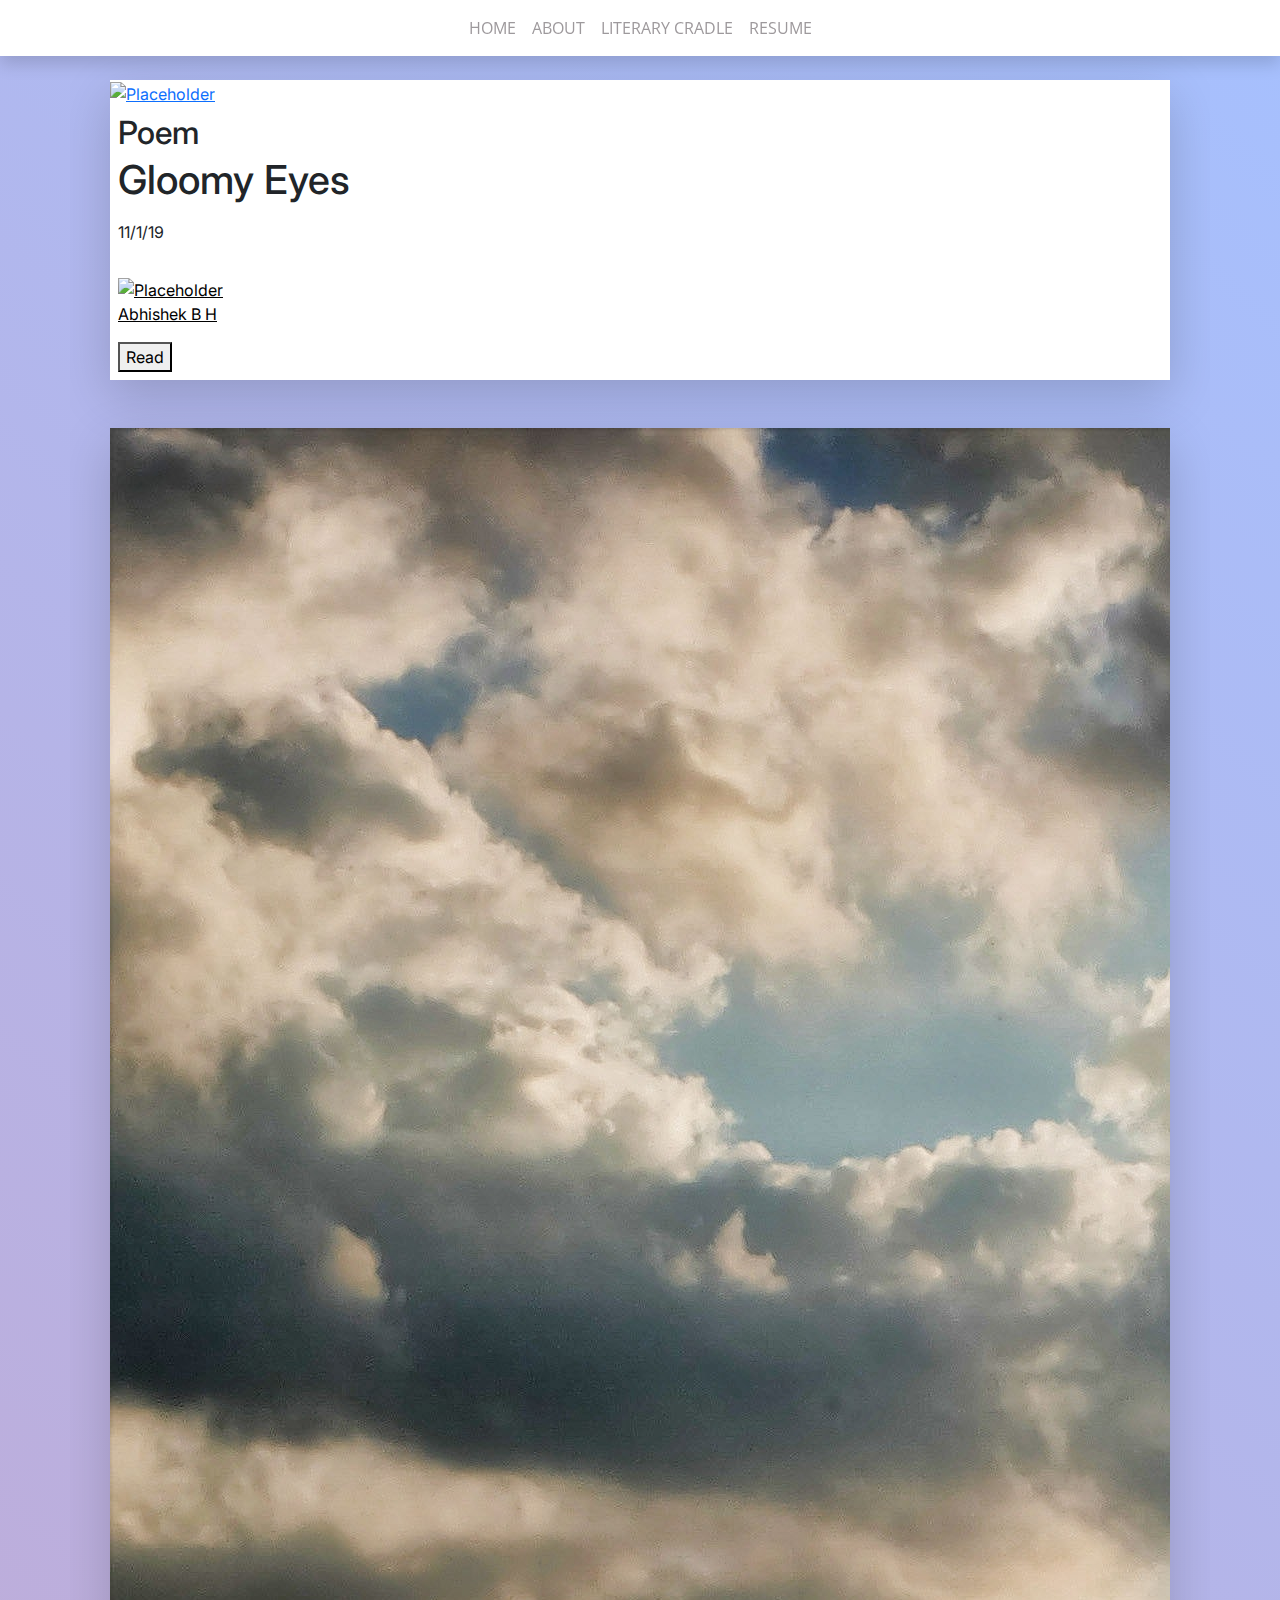
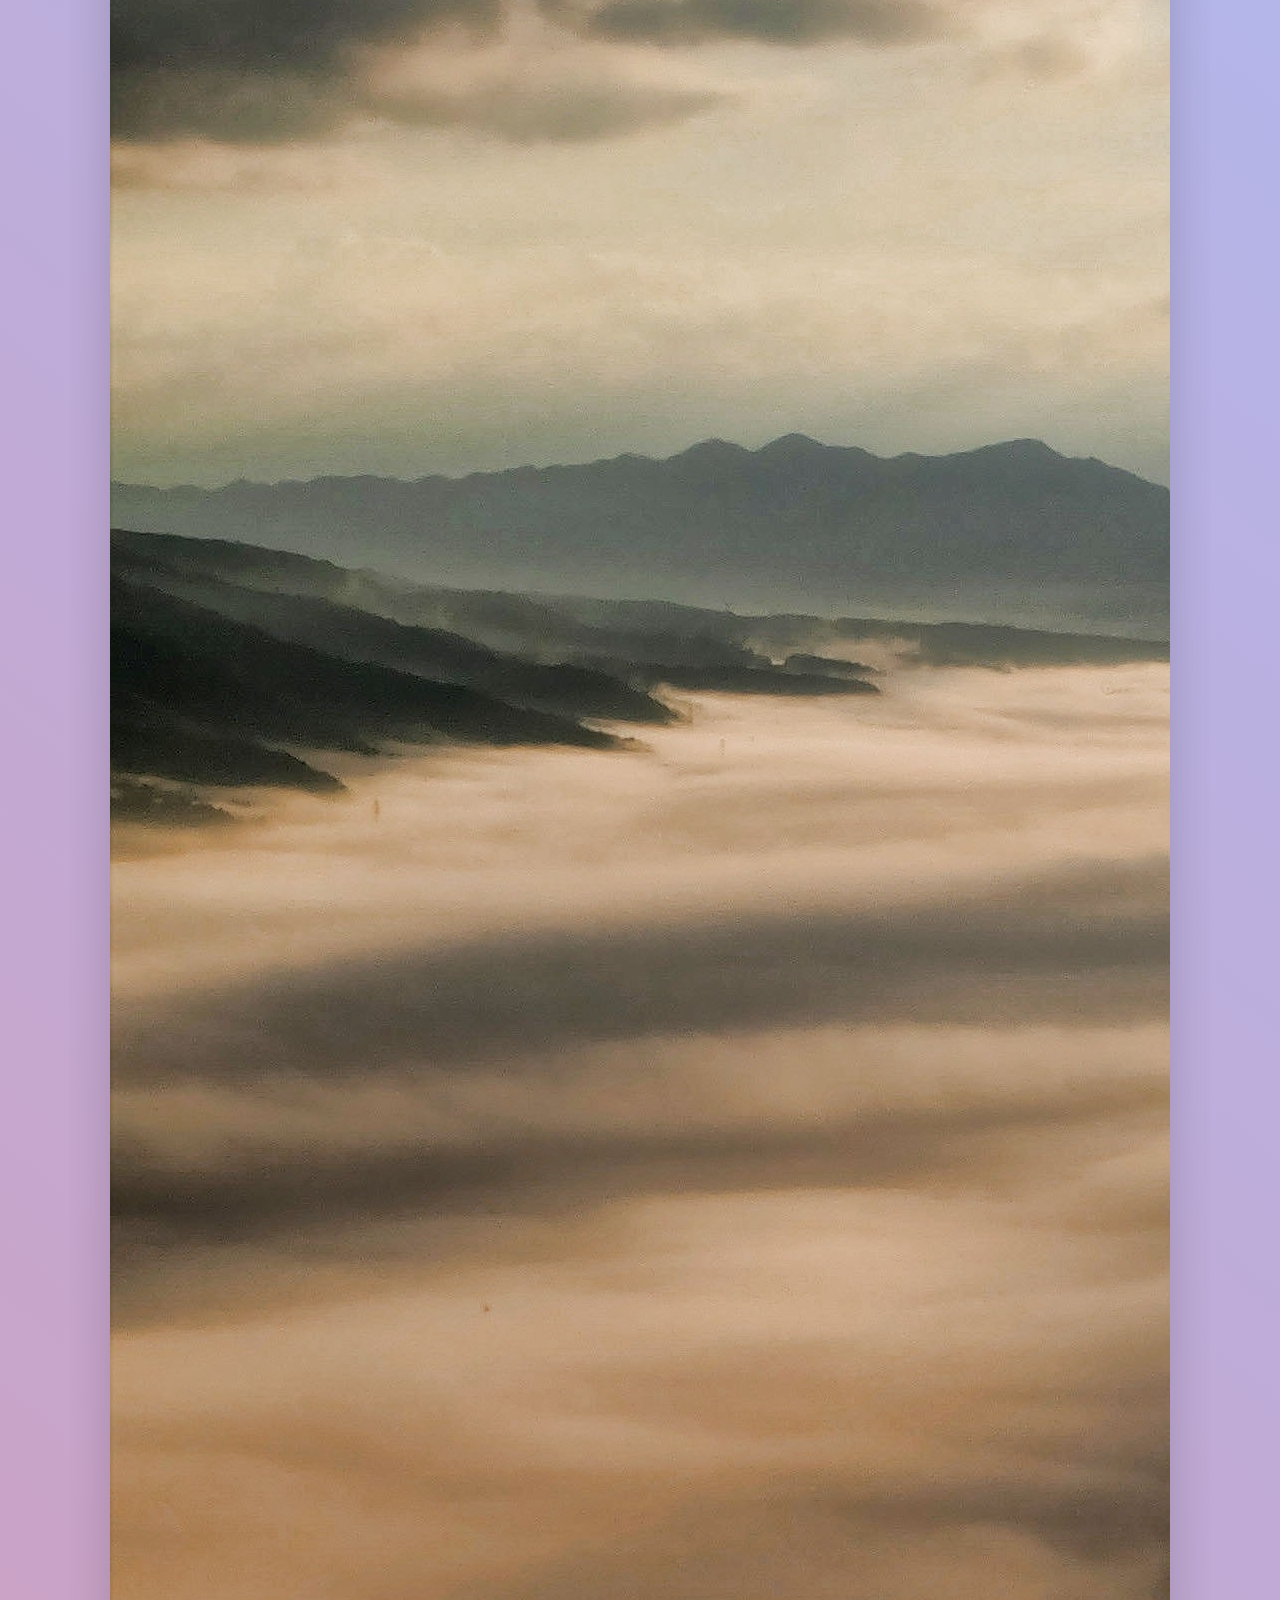
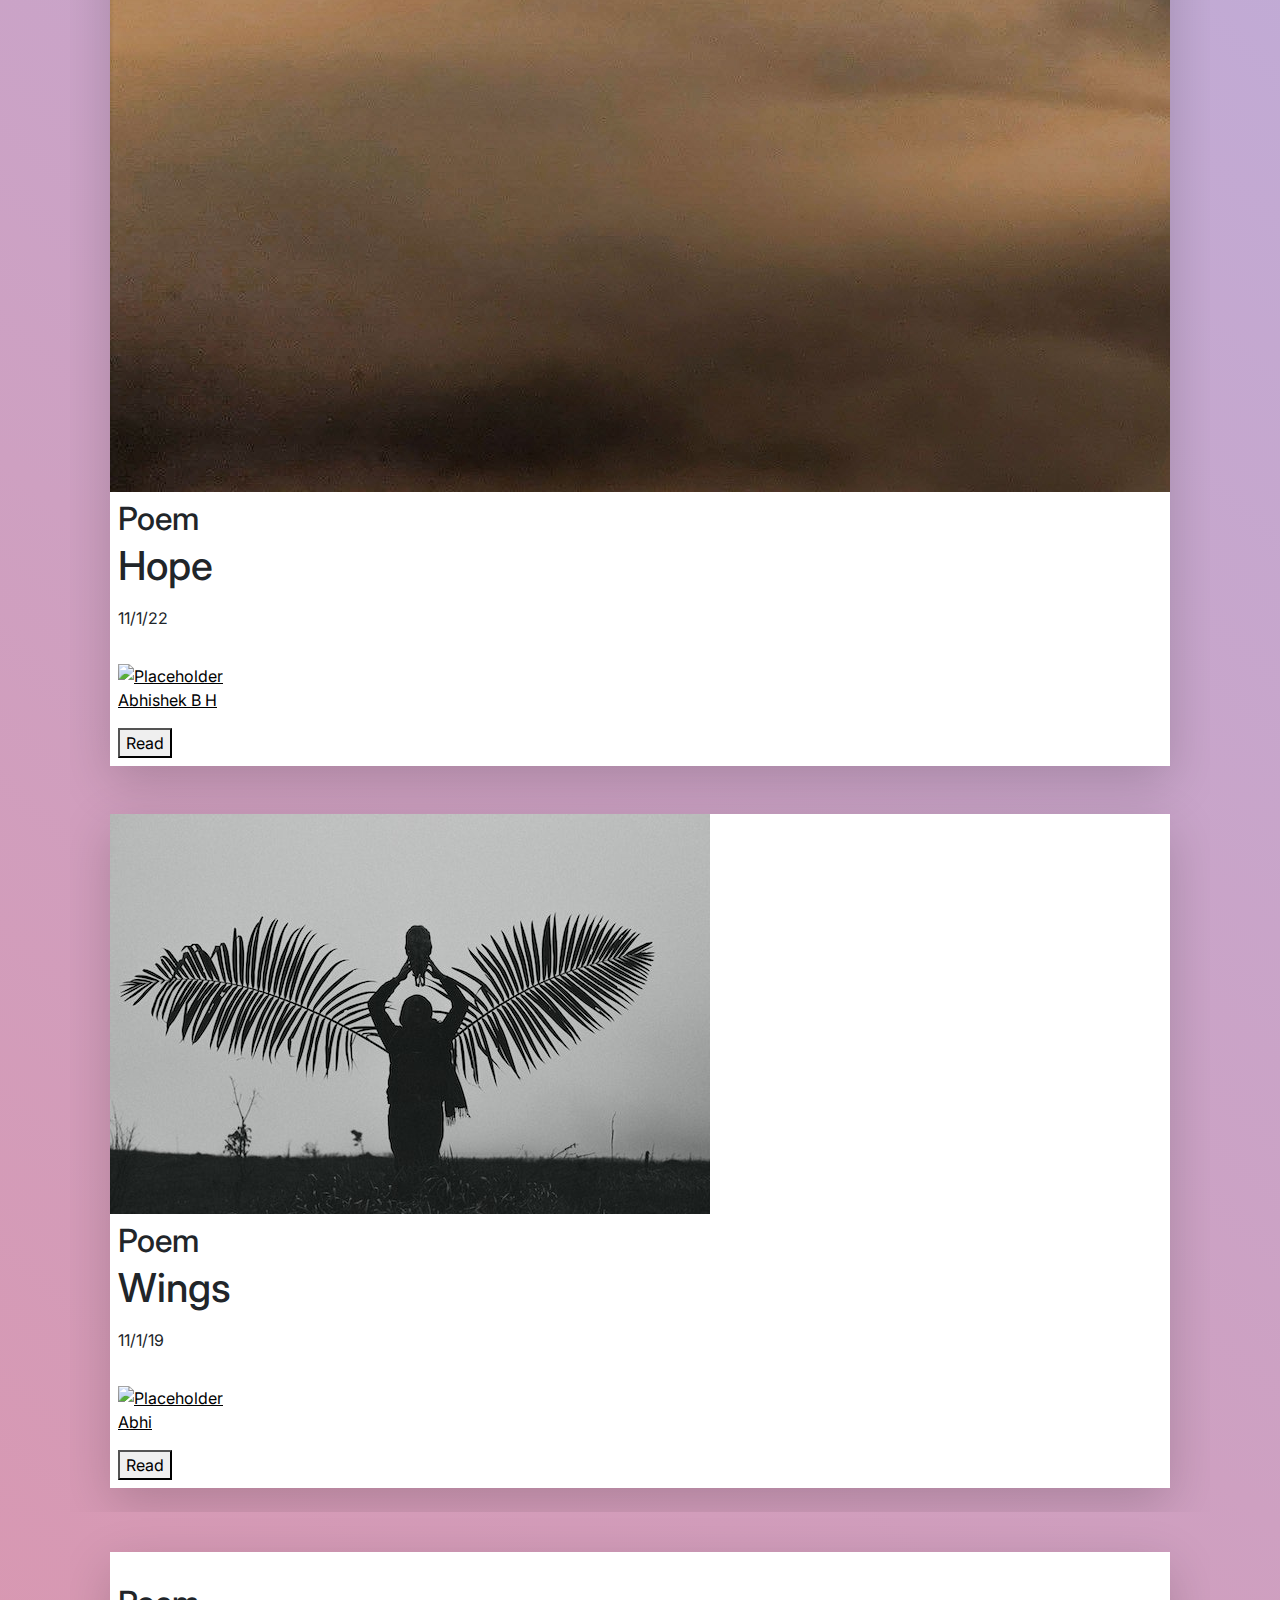
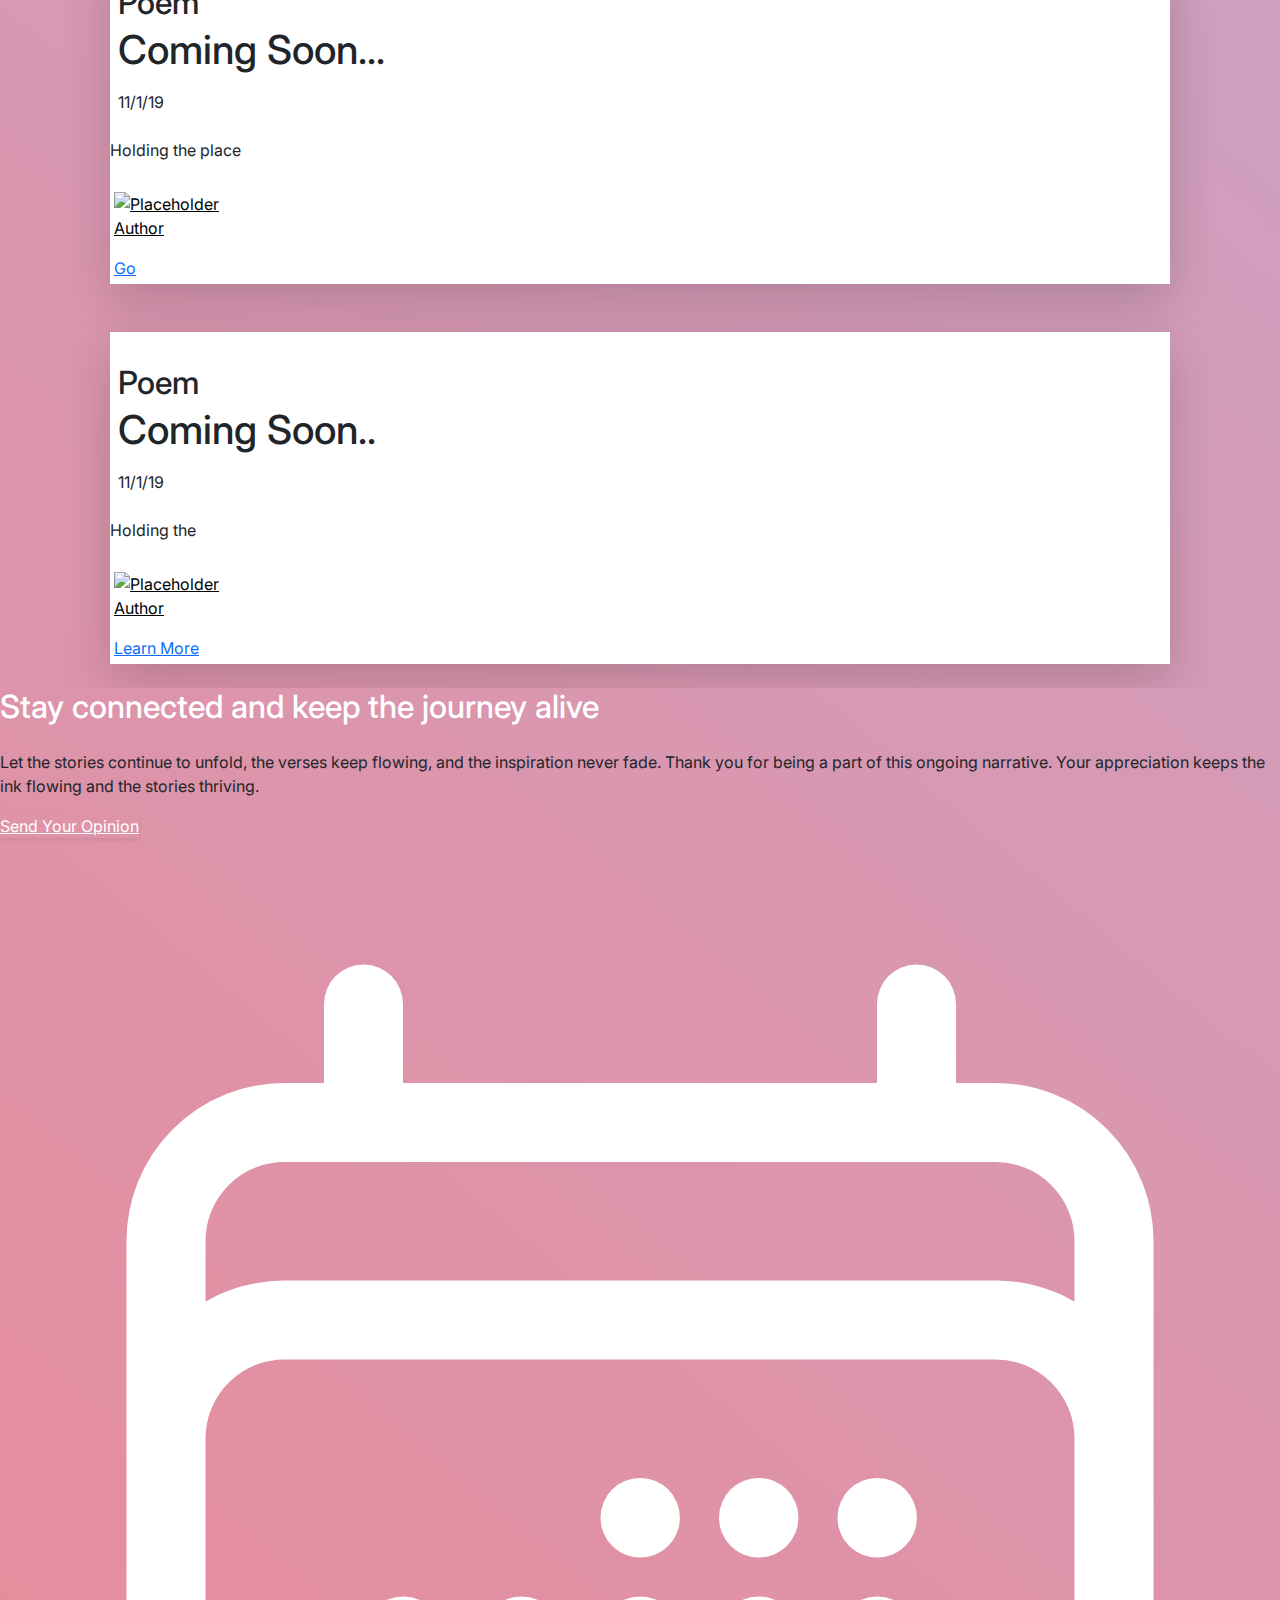
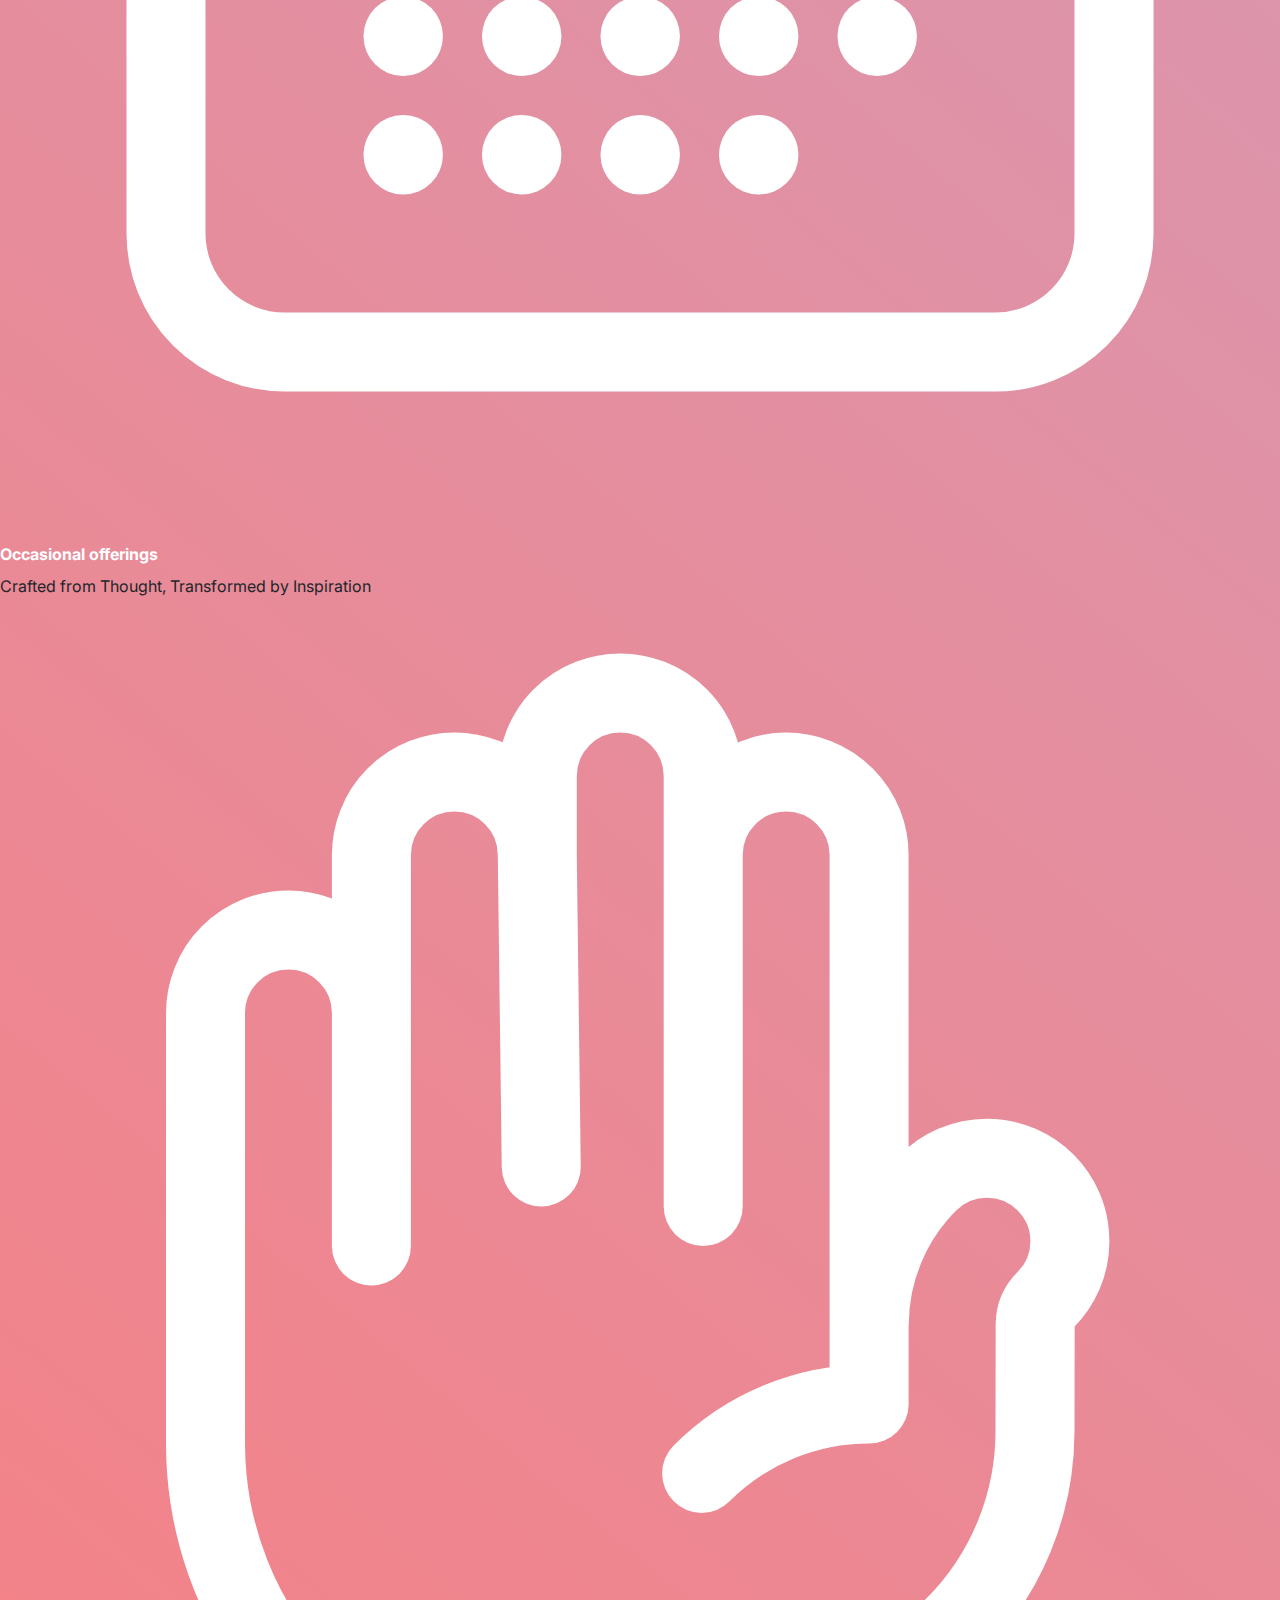
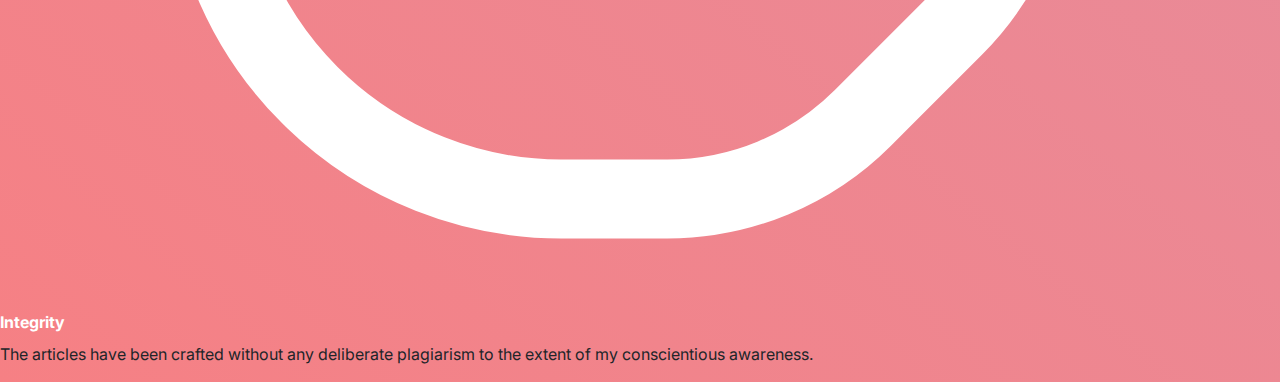
==== pg1.html @ 33639bfc "Update pg1.html" ====
<!DOCTYPE html>

<head>
    <meta name="viewport" content="width=device-width, initial-scale=1.0">
    <title>Literary Cradle</title>
    <link href="https://cdn.jsdelivr.net/npm/bootstrap@5.2.3/dist/css/bootstrap.min.css" rel="stylesheet">
    <link rel="stylesheet" href="https://cdn.jsdelivr.net/npm/bootstrap-icons@1.10.3/font/bootstrap-icons.css">
    <link rel="stylesheet" href="https://cdnjs.cloudflare.com/ajax/libs/font-awesome/4.7.0/css/font-awesome.min.css">
    <link rel="stylesheet" href="https://cdnjs.cloudflare.com/ajax/libs/font-awesome/4.7.0/css/font-awesome.min.css">
    <link href='https://fonts.googleapis.com/css?family=Herr Von Muellerhoff' rel='stylesheet'>
    <script src="https://cdn.jsdelivr.net/npm/bootstrap@5.2.3/dist/js/bootstrap.bundle.min.js"></script>
    <link href="https://fonts.googleapis.com/css?family=Open Sans" rel='stylesheet'>
    <link href="https://fonts.googleapis.com/css?family=Inter" rel='stylesheet'>
    <link href="https://fonts.googleapis.com/css?family=Montez" rel='stylesheet'>
    <link href='https://fonts.googleapis.com/css?family=Qwigley' rel='stylesheet'>
    <link href="https://fonts.googleapis.com/css?family=Cedarville Cursive" rel='stylesheet'>
    <link href='https://fonts.googleapis.com/css?family=Merriweather' rel='stylesheet'>
    <link href='https://fonts.googleapis.com/css?family=Indie Flower' rel='stylesheet'>
    <link rel="stylesheet" href="https://fonts.googleapis.com/css?family=Tangerine">
    <script src="https://cdn.tailwindcss.com"></script>
    <link rel="stylesheet" href="stylesheet.css">

    <style>


    </style>
</head>

<body data-bs-spy="scroll" data-bs-target=".navbar" data-bs-offset="50" class="my-gradient2">
    <!--div class="container-fluid  px-5 pt-3 pb-3  d-inline-block hdr" style="background-color:#ffffff;"> 
      <p class="h1 text-center" style="font-weight: bolder ;  font-family: 'Open Sans', serif; color: #aa8080;">MY WEBPAGE</p>
    </div-->




    <nav class="navbar navbar-nav-scroll  navbar-expand-lg navbar-text shadow navbar-light  top-0 position-sticky  "
        style=" background-color:#ffffff; font-family: 'Open Sans', serif; z-index: 2;">

        <div>
            <button class="relative group  d-lg-none" data-bs-toggle="offcanvas" data-bs-target="#navbarSupportedContent"
              aria-controls="navbarSupportedContent" aria-expanded="false" aria-label="Toggle navigation">
              <div
                class="relative flex overflow-hidden items-center justify-center rounded-full w-[50px] h-[50px] transform transition-all bg-white ring-0 ring-gray-300 hover:ring-8 group-focus:ring-4 ring-opacity-30 duration-200 shadow-md">
                <div
                  class="flex flex-col justify-between w-[20px] h-[20px] transform transition-all duration-300 origin-center overflow-hidden">
                  <div
                    class="bg-dark h-[2px] w-7 transform transition-all duration-300 origin-left group-focus:rotate-[42deg]">
                  </div>
                  <div
                    class="bg-dark h-[2px] w-1/2 rounded transform transition-all duration-300 group-focus:-translate-x-10">
                  </div>
                  <div
                    class="bg-dark h-[2px] w-7 transform transition-all duration-300 origin-left group-focus:-rotate-[42deg]">
                  </div>
                </div>
              </div>
            </button>
          </div>

        <p class="h2 text-center navbar-brand d-none  position-relative"><img src="AbhiLOGO.png" class="object-fit"
                alt="..." /></p>



        <div class="offcanvas offcanvas-end opacity-75" data-bs-scroll="true" tabindex="-1" id="navbarSupportedContent">
            <div class="offcanvas-header">
                <span class="offcanvas-title" id="offcanvasNavbarLabel">
                    <img src="AbhiLOGO.png" class="h-auto max-w-full" alt="..." /></span>
                </span>
                <button type="button" class="btn-close btn-close" data-bs-dismiss="offcanvas"
                    aria-label="Close"></button>
            </div>

            <ul class="navbar-nav  mx-auto  menu-sidebar ">
                <li class="navbar-brand navbar-brand-centered d-lg-none" style="font-family: 'avgafregular';"><a
                        href="#" class="flex items-center">


                    </a></li>
                <li class="nav-item "><a class="nav-link d-lg-inline-block" href="index.html">HOME </a>
                </li>
                <li class="nav-item "> <a class="nav-link d-lg-inline-block" href="#ABTme">ABOUT</a></li>
                <li class="nav-item "><a class="nav-link d-lg-inline-block" href="#">LITERARY CRADLE</a></li>
                <li class="nav-item "><a class="nav-link d-lg-inline-block" href="./assets/Resume.pdf">RESUME</a></li>
                <li> <a type="button" class="btn-close text-black d-lg-none nav-link" data-bs-dismiss="offcanvas"
                        aria-label="Close">Close</a></li>
            </ul>
        </div>
    </nav>



    <!-- The Modal -->
    <div id="pdfModal" class="modal p-4 align-items-center mx-auto" style="background-color: rgba(0, 0, 0, 0.8);">
        <div class="modal-content" style="height: 100vh; width:80vw">
            <span class="close">&times;</span>
            <object id="pdfObject" data="" type="application/pdf" width="100%" height="100%">

            </object>
        </div>
    </div>


    <div class="container px-3 pt-12 mx-auto flex flex-wrap my-auto  overflow-auto">

        <div class="h-full p-4 hover:shadow-lg lg:w-1/3">

            <article class="overflow-hidden rounded-sm shadow-lg bg-white">

                <a href="#">
                    <img alt="Placeholder" class="block h-auto w-full"
                        src="https://raw.githubusercontent.com/Abhi010bh/Filehost/master/I2.jpg?raw=true">
                </a>

                <header class="flex items-center justify-between leading-tight p-2 md:p-4">
                    <h2 class="text-xs mb-1">Poem</h2>
                    <h1 class="title-font sm:text-2xl text-xl  mb-3">Gloomy Eyes</h1>

                    <p class="text-grey-darker text-sm">
                        11/1/19
                    </p>
                </header>

                <footer class="flex items-center justify-between leading-none p-2 md:p-4">
                    <a class="flex items-center no-underline hover:underline text-black" href="#">
                        <img alt="Placeholder" class="block rounded-full" src="https://picsum.photos/32/32/?random">
                        <p class="ml-2 text-sm">
                            Abhishek B H
                        </p>
                    </a>
                   

                    <button class="text-indigo-500 inline-flex items-center pdfButton"
                        data-pdf="GloomyEyes.pdf">Read</button>
                </footer>

            </article>
            <!-- END Article -->

        </div>

        <div class="h-full p-4 hover:shadow-lg lg:w-1/3">

            <article class="overflow-hidden rounded-sm shadow-lg bg-white">

                <a href="#">
                    <img alt="Placeholder" class="block h-auto w-full" src="Hope_img.jpg">
                </a>

                <header class="flex items-center justify-between leading-tight p-2 md:p-4">
                    <h2 class="text-xs mb-1">Poem</h2>
                    <h1 class="title-font sm:text-2xl text-xl  mb-3">Hope</h1>

                    <p class="text-grey-darker text-sm">
                        11/1/22
                    </p>
                </header>

                <footer class="flex items-center justify-between leading-none p-2 md:p-4">
                    <a class="flex items-center no-underline hover:underline text-black" href="#">
                        <img alt="Placeholder" class="block rounded-full" src="https://picsum.photos/32/32/?random">
                        <p class="ml-2 text-sm">
                            Abhishek B H
                        </p>
                    </a>
                    

                    <button class="text-indigo-500 inline-flex items-center pdfButton" data-pdf="Hope.pdf">Read</button>
                </footer>

            </article>
            <!-- END Article -->

        </div>
        <div class="h-full p-4 hover:shadow-lg lg:w-1/3">

            <article class="overflow-hidden rounded-sm shadow-lg bg-white">

                <a href="#">
                    <img alt="Placeholder" class="block h-auto w-full" src="Wings.jpg">
                </a>

                <header class="flex items-center justify-between leading-tight p-2 md:p-4">
                    <h2 class="text-xs mb-1">Poem</h2>
                    <h1 class="title-font sm:text-2xl text-xl  mb-3">Wings</h1>

                    <p class="text-grey-darker text-sm">
                        11/1/19
                    </p>
                </header>

                <footer class="flex items-center justify-between leading-none p-2 md:p-4">
                    <a class="flex items-center no-underline hover:underline text-black" href="#">
                        <img alt="Placeholder" class="block rounded-full" src="https://picsum.photos/32/32/?random">
                        <p class="ml-2 text-sm">
                            Abhi
                        </p>
                    </a>
                   

                    <button class="text-indigo-500 inline-flex items-center pdfButton"
                        data-pdf="Wings.pdf">Read</button>

                </footer>

            </article>
            <!-- END Article -->

        </div>
    </div>
    <!--div class="container px-5   flex flex-wrap overflow-auto">
            <div class="h-full flex-grow-1  hover:shadow-lg  p-4 lg:w-1/3">
              <div class=" bg-gray-100 px-8 pt-16 pb-16 relative">
                <h2 class="text-xs mb-1">Poem</h2>
                <h1 class="title-font sm:text-2xl text-xl  mb-3">Gloomy Eyes</h1>
                
                  
                <a class="text-indigo-500 inline-flex items-center">Learn More</a>
              </div>
            </div-->
    <div class="container px-3 pt-3 mx-auto flex flex-wrap overflow-auto">
        <div class="h-full flex-grow-1  hover:shadow-lg  p-4 pr-0 lg:w-1/3 mx-auto">
            <article class="overflow-hidden rounded-sm shadow-lg bg-white">
                <div class="flex flex-col rounded-sm md:max-w-xl md:flex-row">
                    <img class="h-96 w-full rounded-t-lg object-cover md:h-auto md:w-48 md:rounded-none md:rounded-l-lg"
                        src="https://images.unsplash.com/photo-1526512340740-9217d0159da9?ixlib=rb-4.0.3&ixid=MnwxMjA3fDB8MHxzZWFyY2h8Mnx8dmVydGljYWx8ZW58MHx8MHx8&w=1000&q=80"
                        alt="" />
                    <div class="flex flex-col justify-start p-6">
                        <header class="flex items-center justify-between leading-tight p-2 md:p-4">
                            <h2 class="text-xs mb-1">Poem</h2>
                            <h1 class="title-font sm:text-2xl text-xl  mb-3">Coming Soon...</h1>

                            <p class="text-grey-darker text-sm">
                                11/1/19
                            </p>
                        </header>
                        <p class="mb-4 text-base text-neutral-600 dark:text-neutral-200">
                            Holding the place
                        </p>
                        <footer class="flex items-center justify-between leading-none p-1 md:p-4">
                            <a class="flex items-center no-underline hover:underline text-black" href="#">
                                <img alt="Placeholder" class="block rounded-full"
                                    src="https://picsum.photos/32/32/?random">
                                <p class="ml-2 text-sm">
                                    Author
                                </p>
                            </a>
                          
                            <a class="text-indigo-500 inline-flex items-center">Go</a>
                        </footer>
                    </div>
                </div>
            </article>

        </div>

        <div class="h-full flex-grow-1  hover:shadow-lg  p-4 pr-0 lg:w-1/3 mx-auto">
            <article class="overflow-hidden rounded-sm shadow-lg bg-white">
                <div class="flex flex-col rounded-sm md:max-w-xl md:flex-row">
                    <img class="h-96 w-full rounded-t-lg object-cover md:h-auto md:w-48 md:rounded-none md:rounded-l-lg"
                        src="https://raw.githubusercontent.com/Abhi010bh/Filehost/master/I1.jpg?raw=true" alt="" />
                    <div class="flex flex-col justify-start p-6">
                        <header class="flex items-center justify-between leading-tight p-2 md:p-4">
                            <h2 class="text-xs mb-1">Poem</h2>
                            <h1 class="title-font sm:text-2xl text-xl  mb-3">Coming Soon..</h1>

                            <p class="text-grey-darker text-sm">
                                11/1/19
                            </p>
                        </header>
                        <p class="mb-4 text-base text-neutral-600 dark:text-neutral-200">
                            Holding the
                        </p>
                        <footer class="flex items-center justify-between leading-none p-1 md:p-4">
                            <a class="flex items-center no-underline hover:underline text-black" href="#">
                                <img alt="Placeholder" class="block rounded-full"
                                    src="https://picsum.photos/32/32/?random">
                                <p class="ml-2 text-sm">
                                    Author
                                </p>
                            </a>
                         
                            <a class="text-indigo-500 inline-flex items-center">Learn More</a>
                        </footer>
                    </div>
                </div>
            </article>


        </div>
    </div>






    <div class="relative isolate overflow-hidden bg-slate-900 py-16 sm:py-24 lg:py-32">
        <div class="mx-auto max-w-7xl px-6 lg:px-8">
            <div class="mx-auto grid max-w-2xl grid-cols-1 gap-x-8 gap-y-16 lg:max-w-none lg:grid-cols-2">
                <div class="max-w-xl lg:max-w-lg">
                    <h2 class="text-3xl font-bold tracking-tight text-white sm:text-4xl">Stay connected and keep the
                        journey alive</h2>
                    <p class="mt-4 text-lg leading-8 text-gray-300">Let the stories continue to unfold, the verses keep
                        flowing, and the inspiration never fade. Thank you for being a part of this ongoing narrative.
                        Your appreciation keeps the ink flowing and the stories thriving.</p>
                    <div class="mt-6 flex max-w-md gap-x-4">


                        <a type="submit" href="mailto:your@email.com?subject=Sharing%20My%20Opinion"
                            class="flex-none rounded-md bg-indigo-500 px-3.5 py-2.5 text-sm font-semibold text-white shadow-sm hover:bg-indigo-400 focus-visible:outline focus-visible:outline-2 focus-visible:outline-offset-2 focus-visible:outline-indigo-500">Send
                            Your Opinion</a>
                    </div>
                </div>
                <dl class="grid grid-cols-1 gap-x-8 gap-y-10 sm:grid-cols-2 lg:pt-2">
                    <div class="flex flex-col items-start">
                        <div class="rounded-md bg-white/5 p-2 ring-1 ring-white/10">
                            <svg class="h-6 w-6 text-white" fill="none" viewBox="0 0 24 24" stroke-width="1.5"
                                stroke="currentColor" aria-hidden="true">
                                <path stroke-linecap="round" stroke-linejoin="round"
                                    d="M6.75 3v2.25M17.25 3v2.25M3 18.75V7.5a2.25 2.25 0 012.25-2.25h13.5A2.25 2.25 0 0121 7.5v11.25m-18 0A2.25 2.25 0 005.25 21h13.5A2.25 2.25 0 0021 18.75m-18 0v-7.5A2.25 2.25 0 015.25 9h13.5A2.25 2.25 0 0121 11.25v7.5m-9-6h.008v.008H12v-.008zM12 15h.008v.008H12V15zm0 2.25h.008v.008H12v-.008zM9.75 15h.008v.008H9.75V15zm0 2.25h.008v.008H9.75v-.008zM7.5 15h.008v.008H7.5V15zm0 2.25h.008v.008H7.5v-.008zm6.75-4.5h.008v.008h-.008v-.008zm0 2.25h.008v.008h-.008V15zm0 2.25h.008v.008h-.008v-.008zm2.25-4.5h.008v.008H16.5v-.008zm0 2.25h.008v.008H16.5V15z" />
                            </svg>
                        </div>
                        <dt class="mt-4 font-semibold text-white">Occasional offerings</dt>
                        <dd class="mt-2 leading-7 text-gray-400">Crafted from Thought, Transformed by Inspiration</dd>
                    </div>
                    <div class="flex flex-col items-start">
                        <div class="rounded-md bg-white/5 p-2 ring-1 ring-white/10">
                            <svg class="h-6 w-6 text-white" fill="none" viewBox="0 0 24 24" stroke-width="1.5"
                                stroke="currentColor" aria-hidden="true">
                                <path stroke-linecap="round" stroke-linejoin="round"
                                    d="M10.05 4.575a1.575 1.575 0 10-3.15 0v3m3.15-3v-1.5a1.575 1.575 0 013.15 0v1.5m-3.15 0l.075 5.925m3.075.75V4.575m0 0a1.575 1.575 0 013.15 0V15M6.9 7.575a1.575 1.575 0 10-3.15 0v8.175a6.75 6.75 0 006.75 6.75h2.018a5.25 5.25 0 003.712-1.538l1.732-1.732a5.25 5.25 0 001.538-3.712l.003-2.024a.668.668 0 01.198-.471 1.575 1.575 0 10-2.228-2.228 3.818 3.818 0 00-1.12 2.687M6.9 7.575V12m6.27 4.318A4.49 4.49 0 0116.35 15m.002 0h-.002" />
                            </svg>
                        </div>
                        <dt class="mt-4 font-semibold text-white">Integrity</dt>
                        <dd class="mt-2 leading-7 text-gray-400">
                            The articles have been crafted without any deliberate plagiarism to the extent of my
                            conscientious awareness.</dd>
                    </div>
                </dl>
            </div>
        </div>
        <div class="absolute left-1/2 top-0 -z-10 -translate-x-1/2 blur-3xl xl:-top-6" aria-hidden="true">
            <div class="aspect-[1155/678] w-[72.1875rem] bg-gradient-to-tr from-[#ff80b5] to-[#9089fc] opacity-30"
                style="clip-path: polygon(74.1% 44.1%, 100% 61.6%, 97.5% 26.9%, 85.5% 0.1%, 80.7% 2%, 72.5% 32.5%, 60.2% 62.4%, 52.4% 68.1%, 47.5% 58.3%, 45.2% 34.5%, 27.5% 76.7%, 0.1% 64.9%, 17.9% 100%, 27.6% 76.8%, 76.1% 97.7%, 74.1% 44.1%)">
            </div>
        </div>
    </div>
    <script>
        // Get all buttons with class "pdfButton"
        const pdfButtons = document.querySelectorAll('.pdfButton');

        // Get the <object> element
        const pdfObject = document.getElementById('pdfObject');

        // Attach click event listeners to each button
        pdfButtons.forEach(button => {
            button.addEventListener('click', function () {
                // Get the PDF filename from the data-pdf attribute
                const pdfFilename = button.getAttribute('data-pdf');

                // Set the data attribute to the new PDF
                pdfObject.setAttribute('data', pdfFilename);

                // Show the PDF modal
                document.getElementById('pdfModal').style.display = 'block';
            });
        });

        // Close the modal when the close button is clicked
        document.getElementsByClassName('close')[0].addEventListener('click', function () {
            document.getElementById('pdfModal').style.display = 'none';
        });

        // Close the modal when clicking outside the modal
        window.addEventListener('click', function (event) {
            if (event.target === document.getElementById('pdfModal')) {
                document.getElementById('pdfModal').style.display = 'none';
            }
        });
        // Show a message for browsers that don't support embedded PDFs

        pdfObject.innerHTML = "<p>Your browser does not support embedded PDFs. You can download the PDF <a href='your-pdf-file.pdf'>here</a>.</p>";
    </script>
</body>
---- stylesheet.css ----
/*! Generated by Font Squirrel (https://www.fontsquirrel.com) on February 20, 2023 */

        /* Modify the background color */
         
        
        /* Modify brand and text color */
       /*! Generated by Font Squirrel (https://www.fontsquirrel.com) on February 22, 2023 */



       @font-face {
        font-family: 'lemon_tuesdayregular';
        src: 
             url('./blob/main/Lemon_woffs/lemon_tuesday-webfont.woff') format('woff');
        font-weight: normal;
        font-style: normal;
    
    }

    .grow{
      transition: all .2s ease-in-out;
    }
  
    .grow:hover{
      transform:scale(1.5);
    }
             
            .navbar .navbar-brand{
              font-family: Ubuntu, sans-serif;
              color: rgb(12, 12, 12);
              font-weight: bold;
            }
             .navbar   .nav-link {
              font-family: 'Open Sans';
             
              color: rgb(125, 119, 123);
            
            }
            .c,body{
              background-color:#FFFFFF;/*#FFDACC*/
              font-family: 'Inter';
            }
            .hdr{
                background-color:#edc5c2;
                font-family: 'Open Sans', serif;
                font-weight: bolder;
            }
            .hf{
              color:rgb(60, 54, 54);
            }
            
            .my-gradient1 {
            background: linear-gradient(20deg, #f1c9ec, #ab84cb) !important;
            }
            .my-gradient2 {
            background: linear-gradient(40deg, #49c5f6, #ff2aef) !important;
            }
            p.l{
              color:rgb(73, 67, 67);
            }
           @media screen and (min-width: 601px) {
            .ab{
                font-size:4 rem;
              }
            }
    
            @media screen and (max-width: 600px) {
            .ab{    font-size: 5 rem;
                }
              }
            a.lo:unvisited{
                color:rgb(73, 67, 67);
            }


@font-face {
    font-family: 'axewell_fontstyleregular';
    src: url('axewell-webfont.woff2') format('woff2'),
         url('axewell-webfont.woff') format('woff');
    font-weight: normal;
    font-style: normal;

}
.navbar .navbar-brand{
    font-family: Ubuntu, sans-serif;
    color: rgb(12, 12, 12);
    font-weight: bold;
  }
   .navbar   .nav-link {
    font-family: 'Open Sans';
   
    color: rgb(125, 119, 123);
  
  }
  .c,body{
    background-color:#FFFFFF;/*#FFDACC*/
    font-family: 'Inter';
  }
  .hdr{
      background-color:#edc5c2;
      font-family: 'Open Sans', serif;
      font-weight: bolder;
  }
  .hf{
    color:rgb(60, 54, 54);
  }
  
  .my-gradient1 {
  background: linear-gradient(20deg, #f1c9ec, #ab84cb) !important;
  }
  .my-gradient2 {
  background: linear-gradient(40deg, #f68084, #a6c0fe) !important;
  }
   .my-gradient {
  background: linear-gradient(40deg, #bf f68084, #bf a6c0fe) !important;
  }
  p.l{
    color:rgb(73, 67, 67);
  }
 @media screen and (min-width: 601px) {
  .ab{
      font-size:4 rem;
    }
  }

  @media screen and (max-width: 600px) {
  .ab{    font-size: 5 rem;
      }
    }
  .card{overflow:auto;}

  .parallax-container1{
    /*  this is where the magic happens:  */
    background-image: url(https://raw.githubusercontent.com/Abhi010bh/Filehost/master/bg2.jpg?raw=true);
    background-attachment: fixed;
    background-position: center;
    background-size: cover;
  
    /* dimensions are important, ensure it is tall enough to scroll */ 
    min-height: 100vh;
 
    /* you are free to lay out the container items with flexbox or whatever means you wish */
    display: flex;
    flex-direction: column;
    align-items: center;
    justify-content: center;
  }

  .parallax-container2{
    /*  this is where the magic happens:  */
    background-image: url(https://raw.githubusercontent.com/Abhi010bh/Filehost/master/bg3.jpg?raw=true);
    background-attachment: fixed;
    background-position: center;
    background-size: cover;
  
    /* dimensions are important, ensure it is tall enough to scroll */ 
    min-height: 100vh;
  
    /* you are free to lay out the container items with flexbox or whatever means you wish */
    display: flex;
    flex-direction: column;
    align-items: center;
    justify-content: center;
  }

  /* Turn off parallax scrolling for all tablets and phones. Increase/decrease the pixels if needed */
@media only screen and (max-device-width: 1366px) {
  .parallax-container1{
    background-attachment: scroll;
  }
} 

/* Turn off parallax scrolling for all tablets and phones. Increase/decrease the pixels if needed */
@media only screen and (max-device-width: 1366px) {
  .parallax-container2{
    background-attachment: scroll;
  }
} 

/*.reveal{
  
  transform: translateY(150px);
  opacity: 0;
  transition: 2s all ease;
}
.reveal.active{
  transform: translateY(0);
  opacity: 1;
}

.active.fade-right{
  animation:fade-right 2s all ease;
}

@keyframes fade-right
{
  0% {
      transform: translateX(100px);
      opacity: 0;
    }
    100% {
      transform: translateX(0);
      opacity: 1;
    }
}
*/
.custom-shape-divider-bottom-1683009574 {
  position: absolute;
  bottom: 0;
  left: 0;
  width: 100%;
  overflow: hidden;
  line-height: 0;
}

.custom-shape-divider-bottom-1683009574 svg {
  position: relative;
  display: block;
  width: calc(134% + 1.3px);
  height: 150px;
}

.custom-shape-divider-bottom-1683009574 .shape-fill {
  fill: #FFFFFF;
}

.custom-shape-divider-top-1683009616 {
  position: absolute;
  top: 0;
  left: 0;
  width: 100%;
  overflow: hidden;
  line-height: 0;
  transform: rotate(180deg);
}

.custom-shape-divider-top-1683009616 svg {
  position: relative;
  display: block;
  width: calc(134% + 1.3px);
  height: 150px;
}

.custom-shape-divider-top-1683009616 .shape-fill {
  fill: #E7F3FF;
}
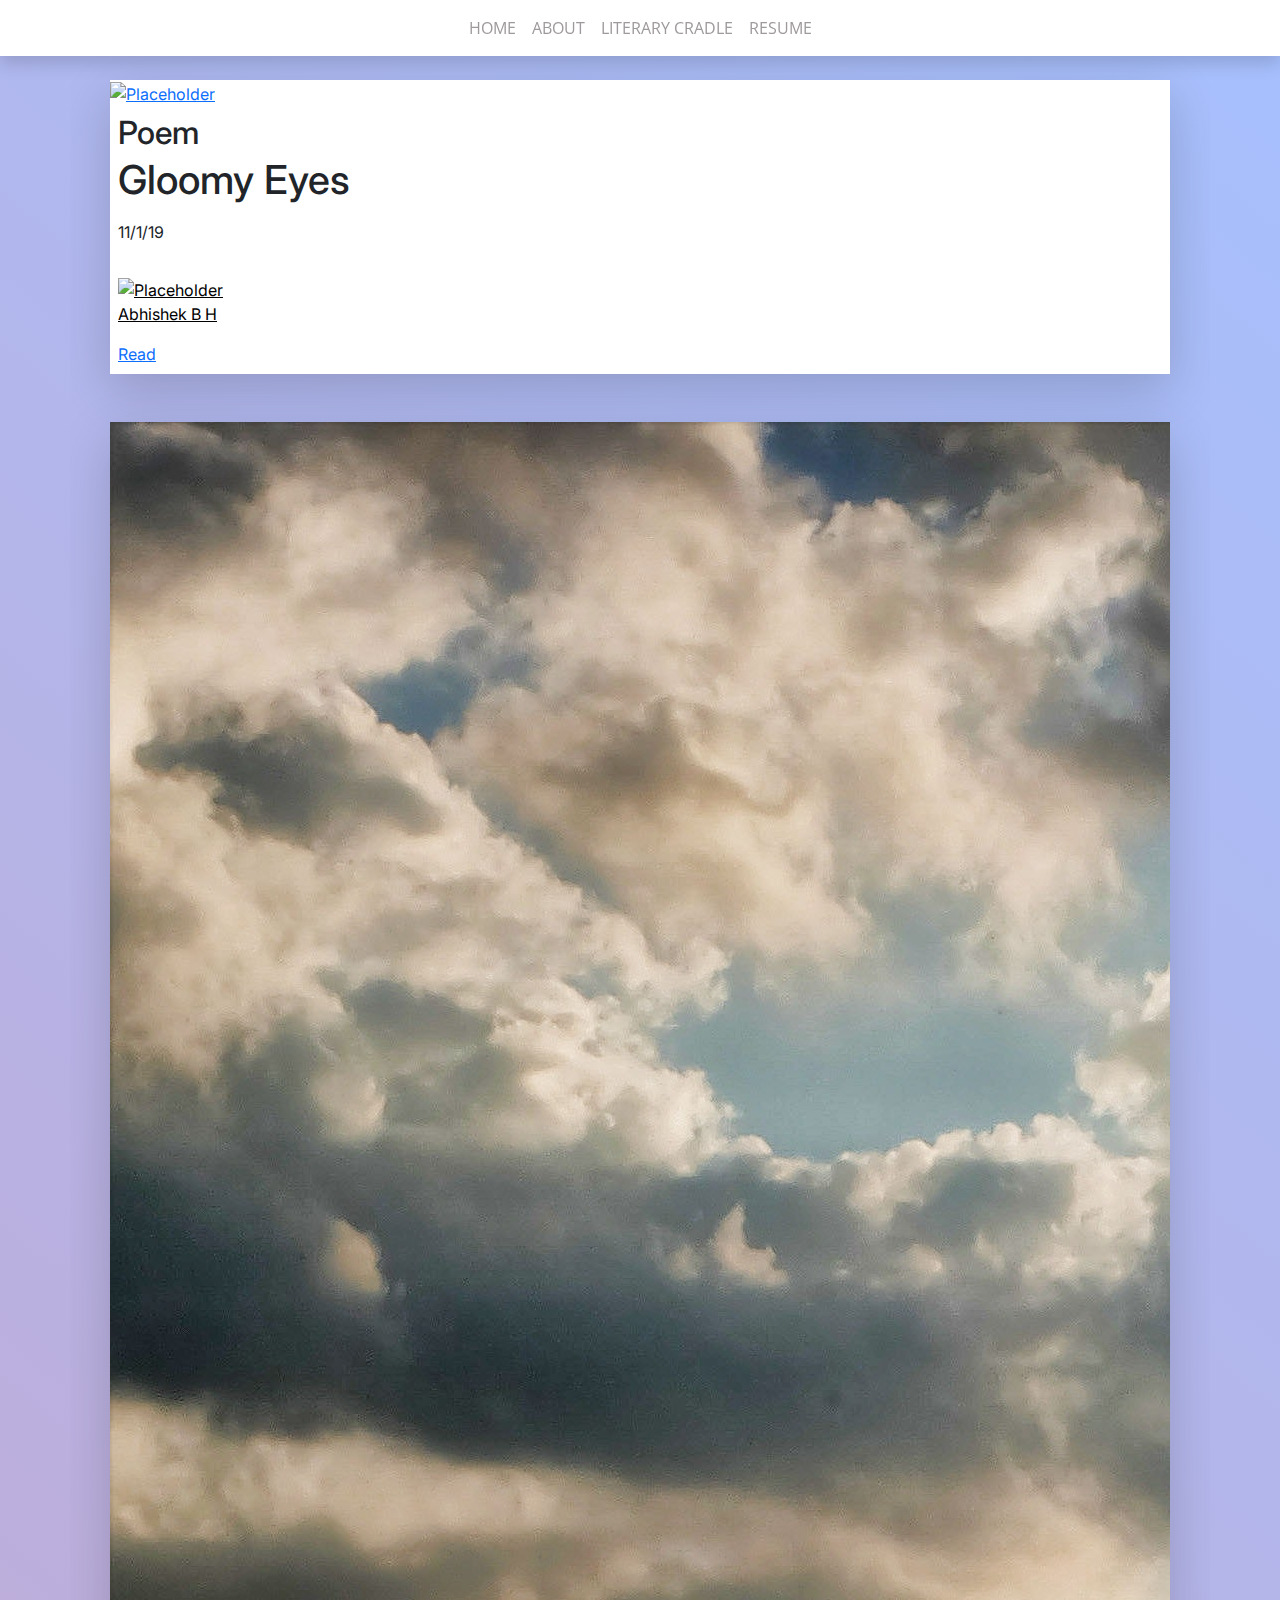
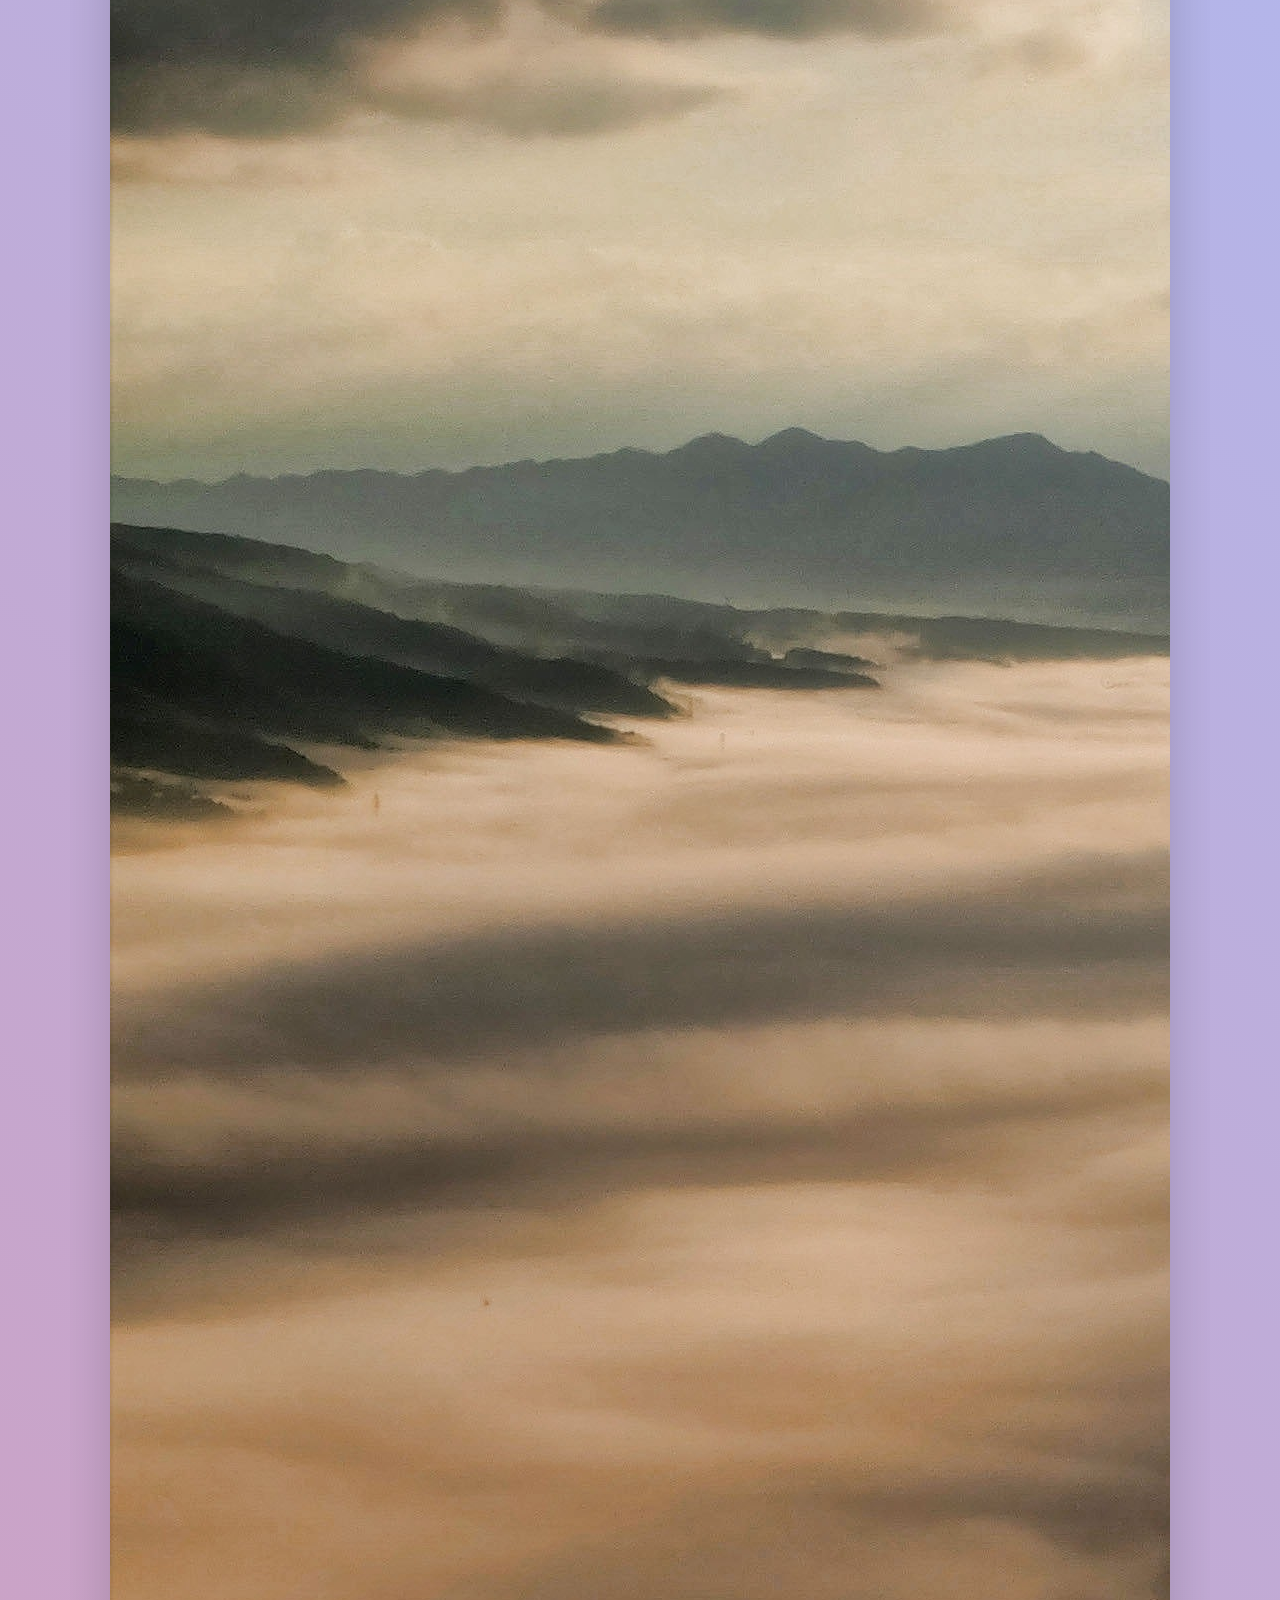
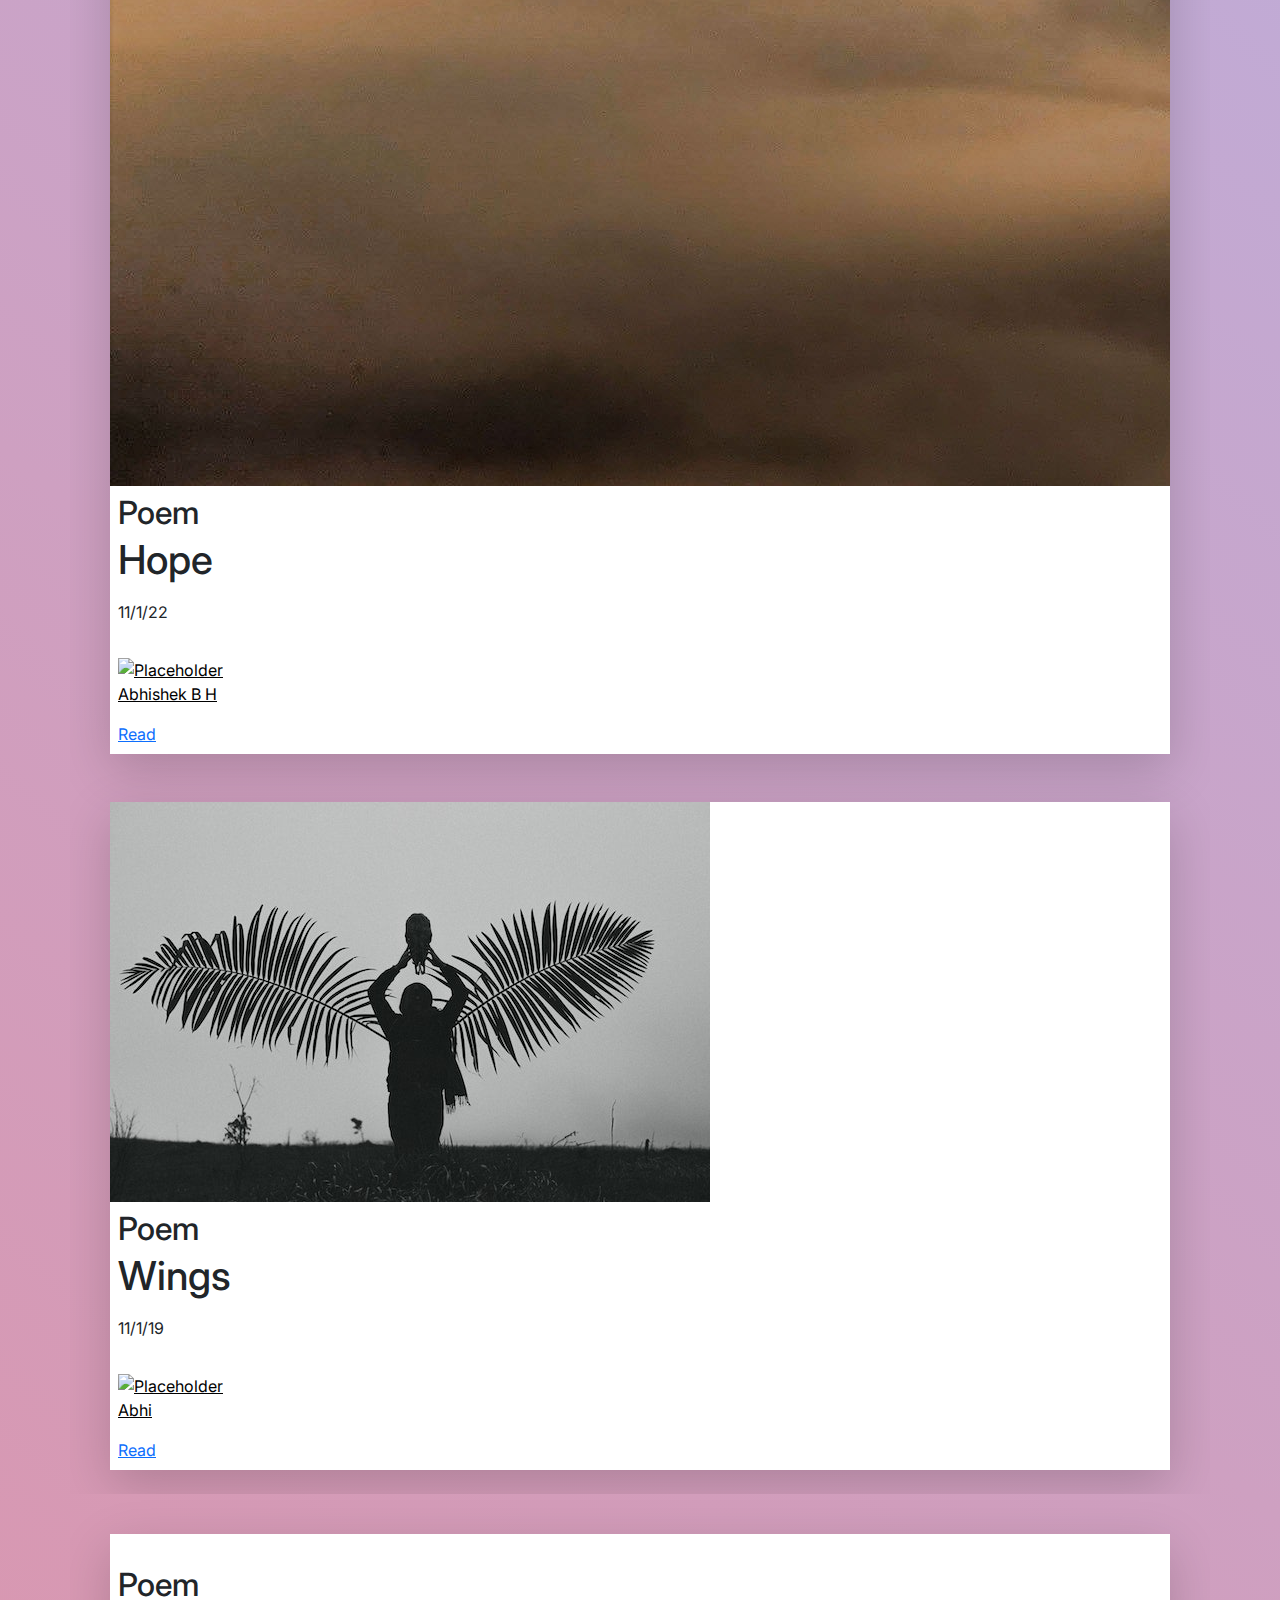
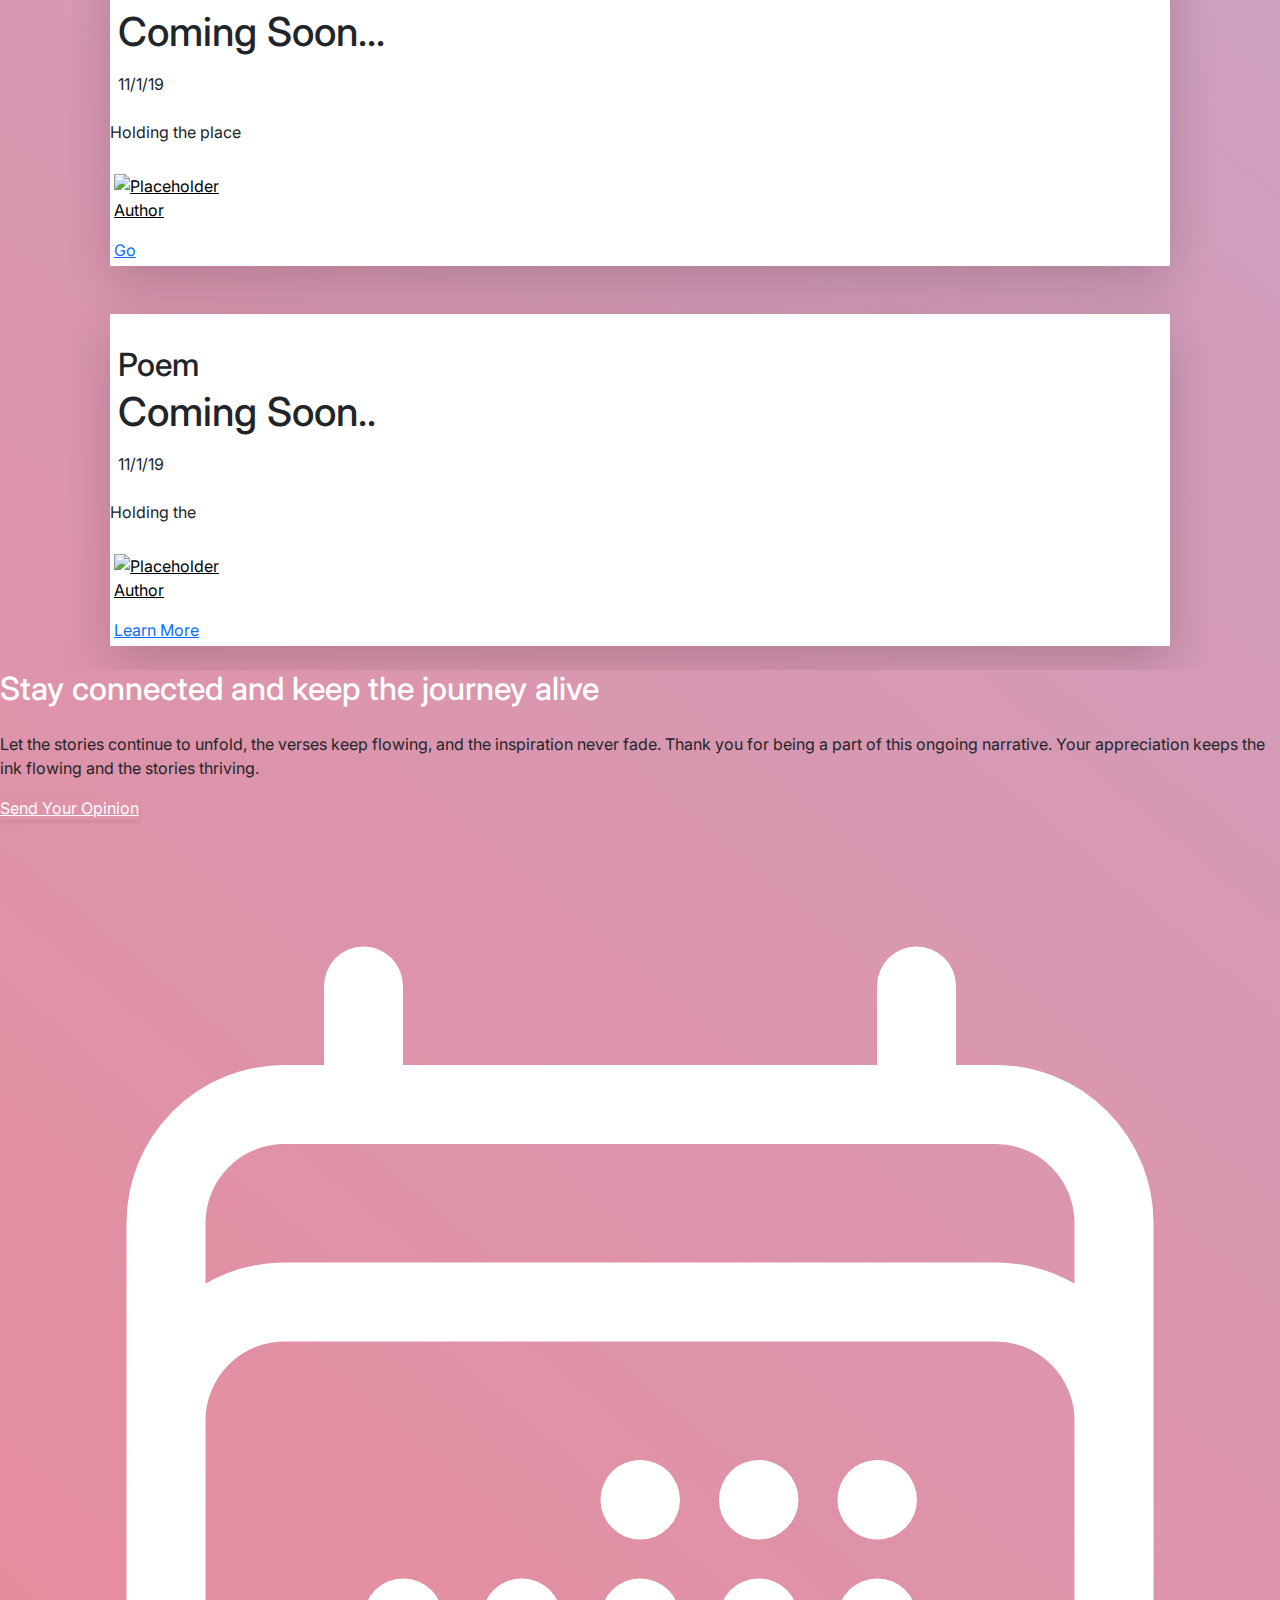
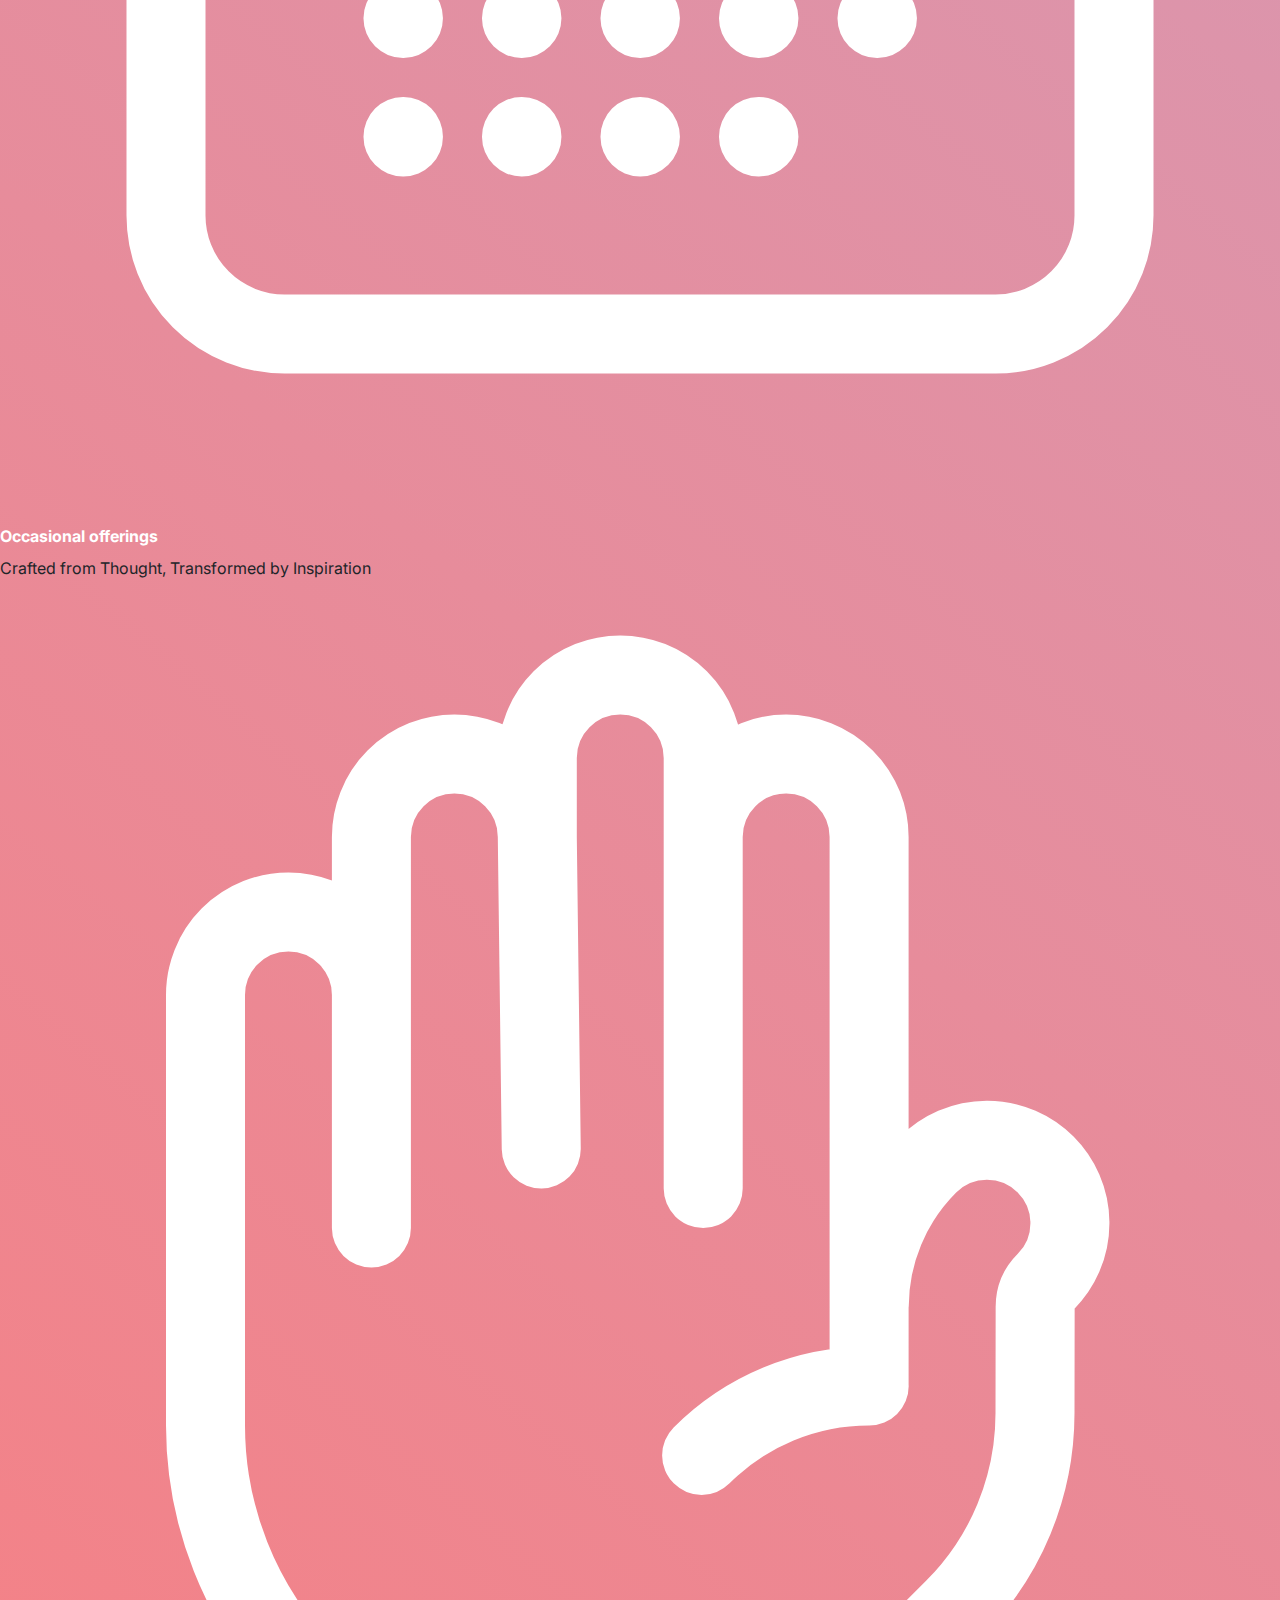
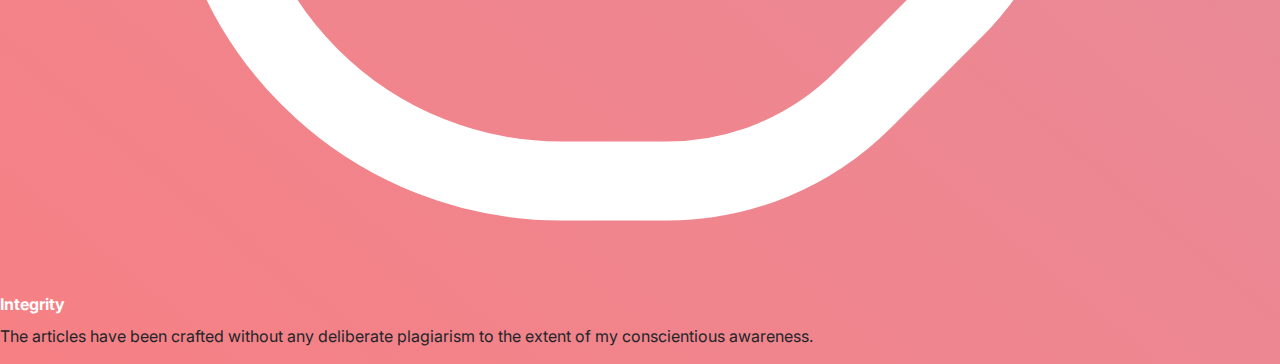
==== commit c5309510: "Update pg1.html" ====
--- a/pg1.html
+++ b/pg1.html
@@ -78,7 +78,7 @@
 
 
                     </a></li>
-                <li class="nav-item "><a class="nav-link d-lg-inline-block" href="index.html">HOME </a>
+                <li class="nav-item "><a class="nav-link d-lg-inline-block" href="./index.html">HOME </a>
                 </li>
                 <li class="nav-item "> <a class="nav-link d-lg-inline-block" href="#ABTme">ABOUT</a></li>
                 <li class="nav-item "><a class="nav-link d-lg-inline-block" href="#">LITERARY CRADLE</a></li>
@@ -91,7 +91,7 @@
 
 
 
-    <!-- The Modal -->
+    <!-- The Modal >
     <div id="pdfModal" class="modal p-4 align-items-center mx-auto" style="background-color: rgba(0, 0, 0, 0.8);">
         <div class="modal-content" style="height: 100vh; width:80vw">
             <span class="close">&times;</span>
@@ -99,7 +99,7 @@
 
             </object>
         </div>
-    </div>
+    </div-->
 
 
     <div class="container px-3 pt-12 mx-auto flex flex-wrap my-auto  overflow-auto">
@@ -131,8 +131,8 @@
                     </a>
                    
 
-                    <button class="text-indigo-500 inline-flex items-center pdfButton"
-                        data-pdf="GloomyEyes.pdf">Read</button>
+                    <a target="_blank"type="button" class="text-indigo-500 inline-flex items-center "
+                    href="./Gloomyeyes.pdf">Read</a>
                 </footer>
 
             </article>
@@ -166,7 +166,10 @@
                     </a>
                     
 
-                    <button class="text-indigo-500 inline-flex items-center pdfButton" data-pdf="Hope.pdf">Read</button>
+                    
+                    <a target="_blank" type="button" class="text-indigo-500 inline-flex items-center "
+                        href="./Hope.pdf">Read</a>
+
                 </footer>
 
             </article>
@@ -199,8 +202,8 @@
                     </a>
                    
 
-                    <button class="text-indigo-500 inline-flex items-center pdfButton"
-                        data-pdf="Wings.pdf">Read</button>
+                    <a target="_blank"type="button" class="text-indigo-500 inline-flex items-center "
+                        href="./Wings.pdf">Read</a>
 
                 </footer>
 
@@ -347,7 +350,7 @@
             </div>
         </div>
     </div>
-    <script>
+    <script>/*
         // Get all buttons with class "pdfButton"
         const pdfButtons = document.querySelectorAll('.pdfButton');
 
@@ -356,22 +359,27 @@
 
         // Attach click event listeners to each button
         pdfButtons.forEach(button => {
-            button.addEventListener('click', function () {
-                // Get the PDF filename from the data-pdf attribute
-                const pdfFilename = button.getAttribute('data-pdf');
-
-                // Set the data attribute to the new PDF
-                pdfObject.setAttribute('data', pdfFilename);
-
-                // Show the PDF modal
-                document.getElementById('pdfModal').style.display = 'block';
-            });
-        });
-
-        // Close the modal when the close button is clicked
-        document.getElementsByClassName('close')[0].addEventListener('click', function () {
-            document.getElementById('pdfModal').style.display = 'none';
-        });
+    button.addEventListener('click', function () {
+        const pdfFilename = button.getAttribute('data-pdf');
+
+        // Clear the data attribute first
+        pdfObject.removeAttribute('data');
+
+        // Set the data attribute to the new PDF
+        pdfObject.setAttribute('data', pdfFilename);
+
+        // Show the PDF modal
+        document.getElementById('pdfModal').style.display = 'block';
+    });
+});
+
+
+       // Close the modal when the close button is clicked
+document.getElementsByClassName('close')[0].addEventListener('click', function () {
+    document.getElementById('pdfModal').style.display = 'none';
+    try{pdfObject.removeAttribute('data');} // Clear the data attribute}
+    catch(err){console.log(err);}
+});
 
         // Close the modal when clicking outside the modal
         window.addEventListener('click', function (event) {
@@ -382,5 +390,6 @@
         // Show a message for browsers that don't support embedded PDFs
 
         pdfObject.innerHTML = "<p>Your browser does not support embedded PDFs. You can download the PDF <a href='your-pdf-file.pdf'>here</a>.</p>";
+        */
     </script>
 </body>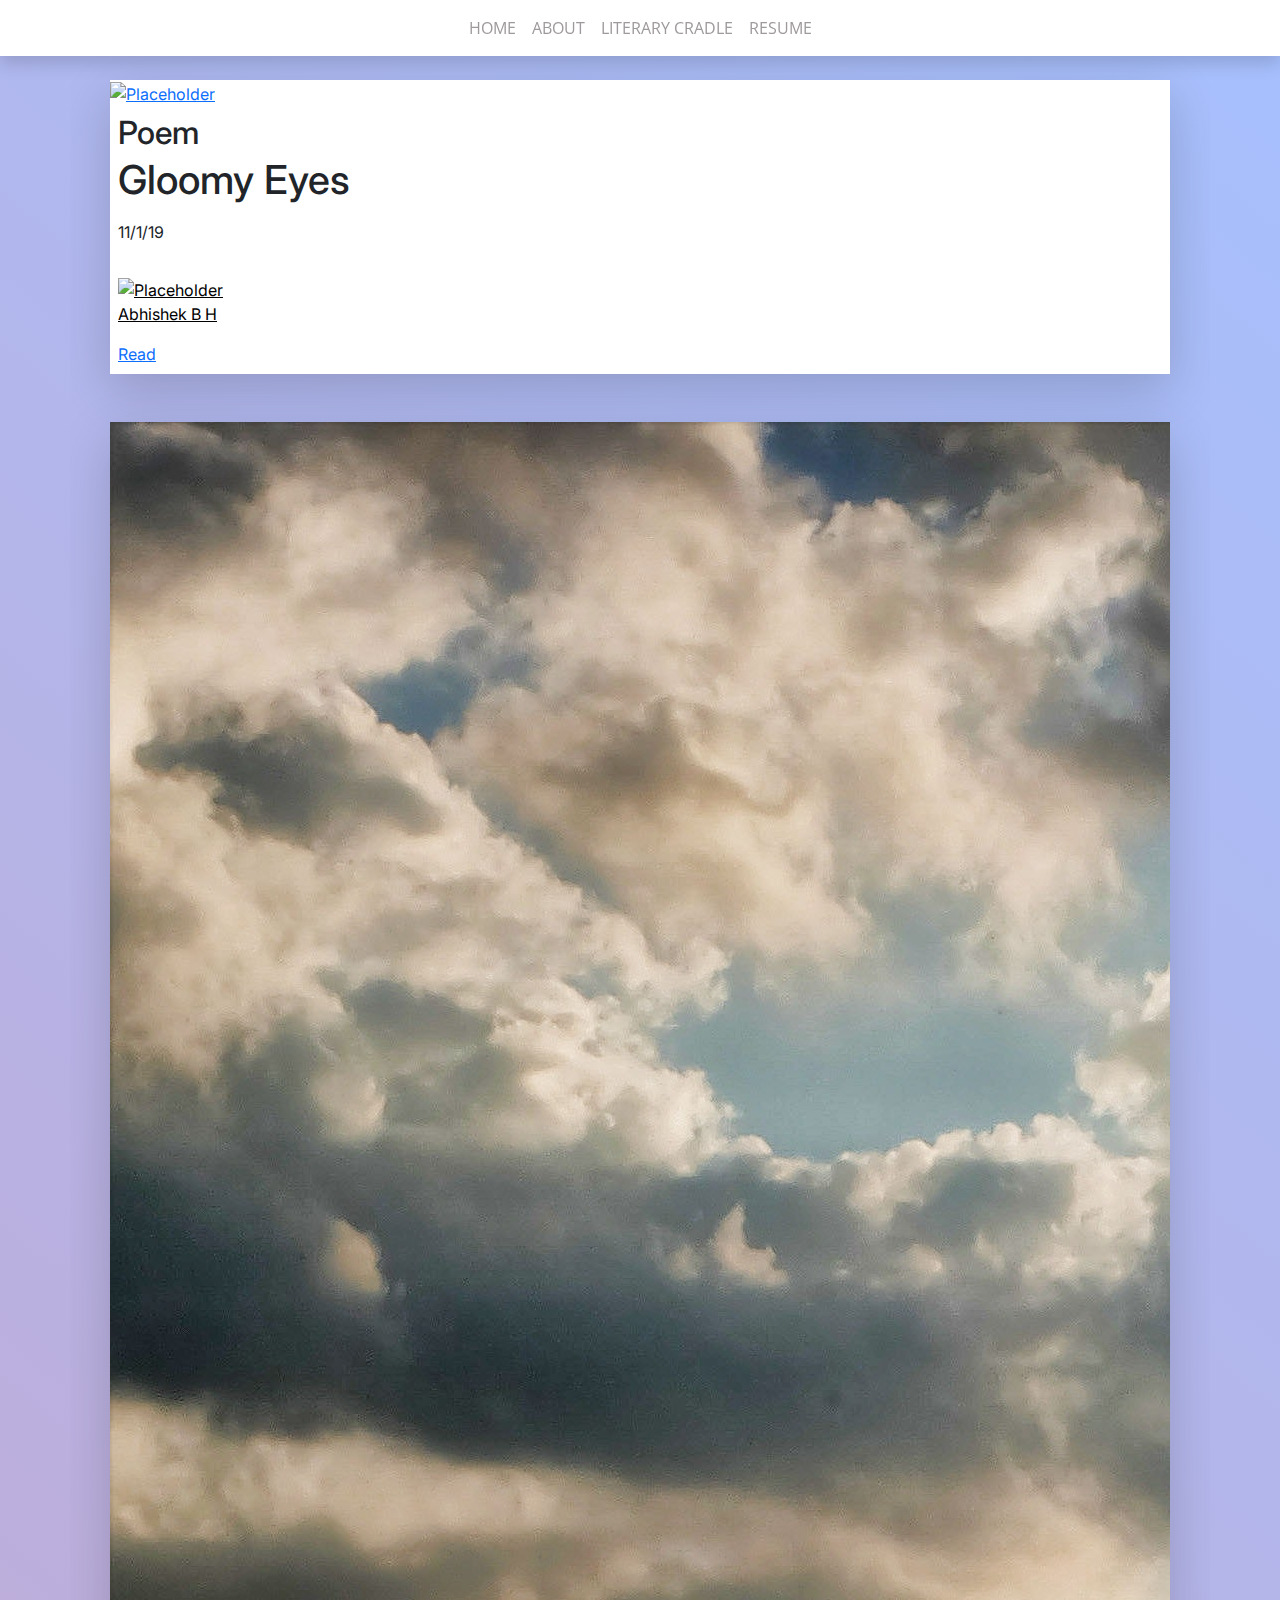
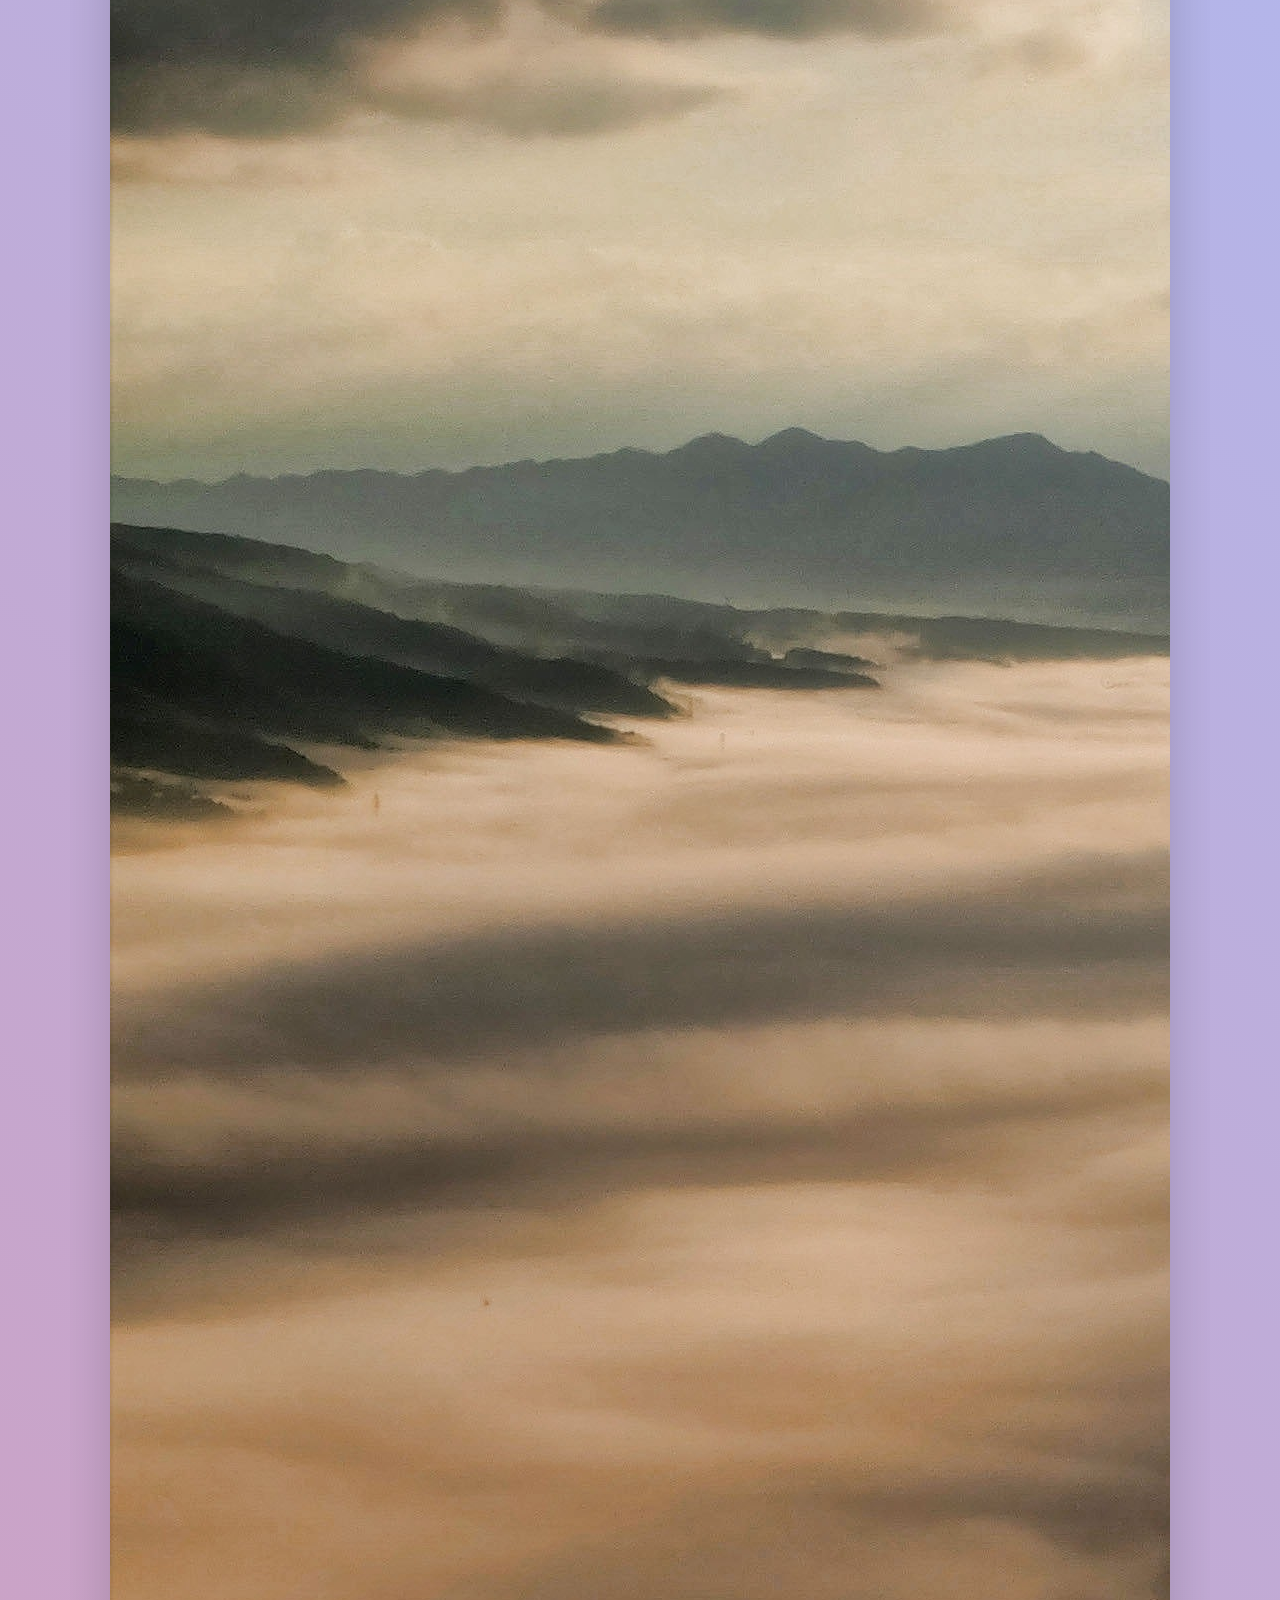
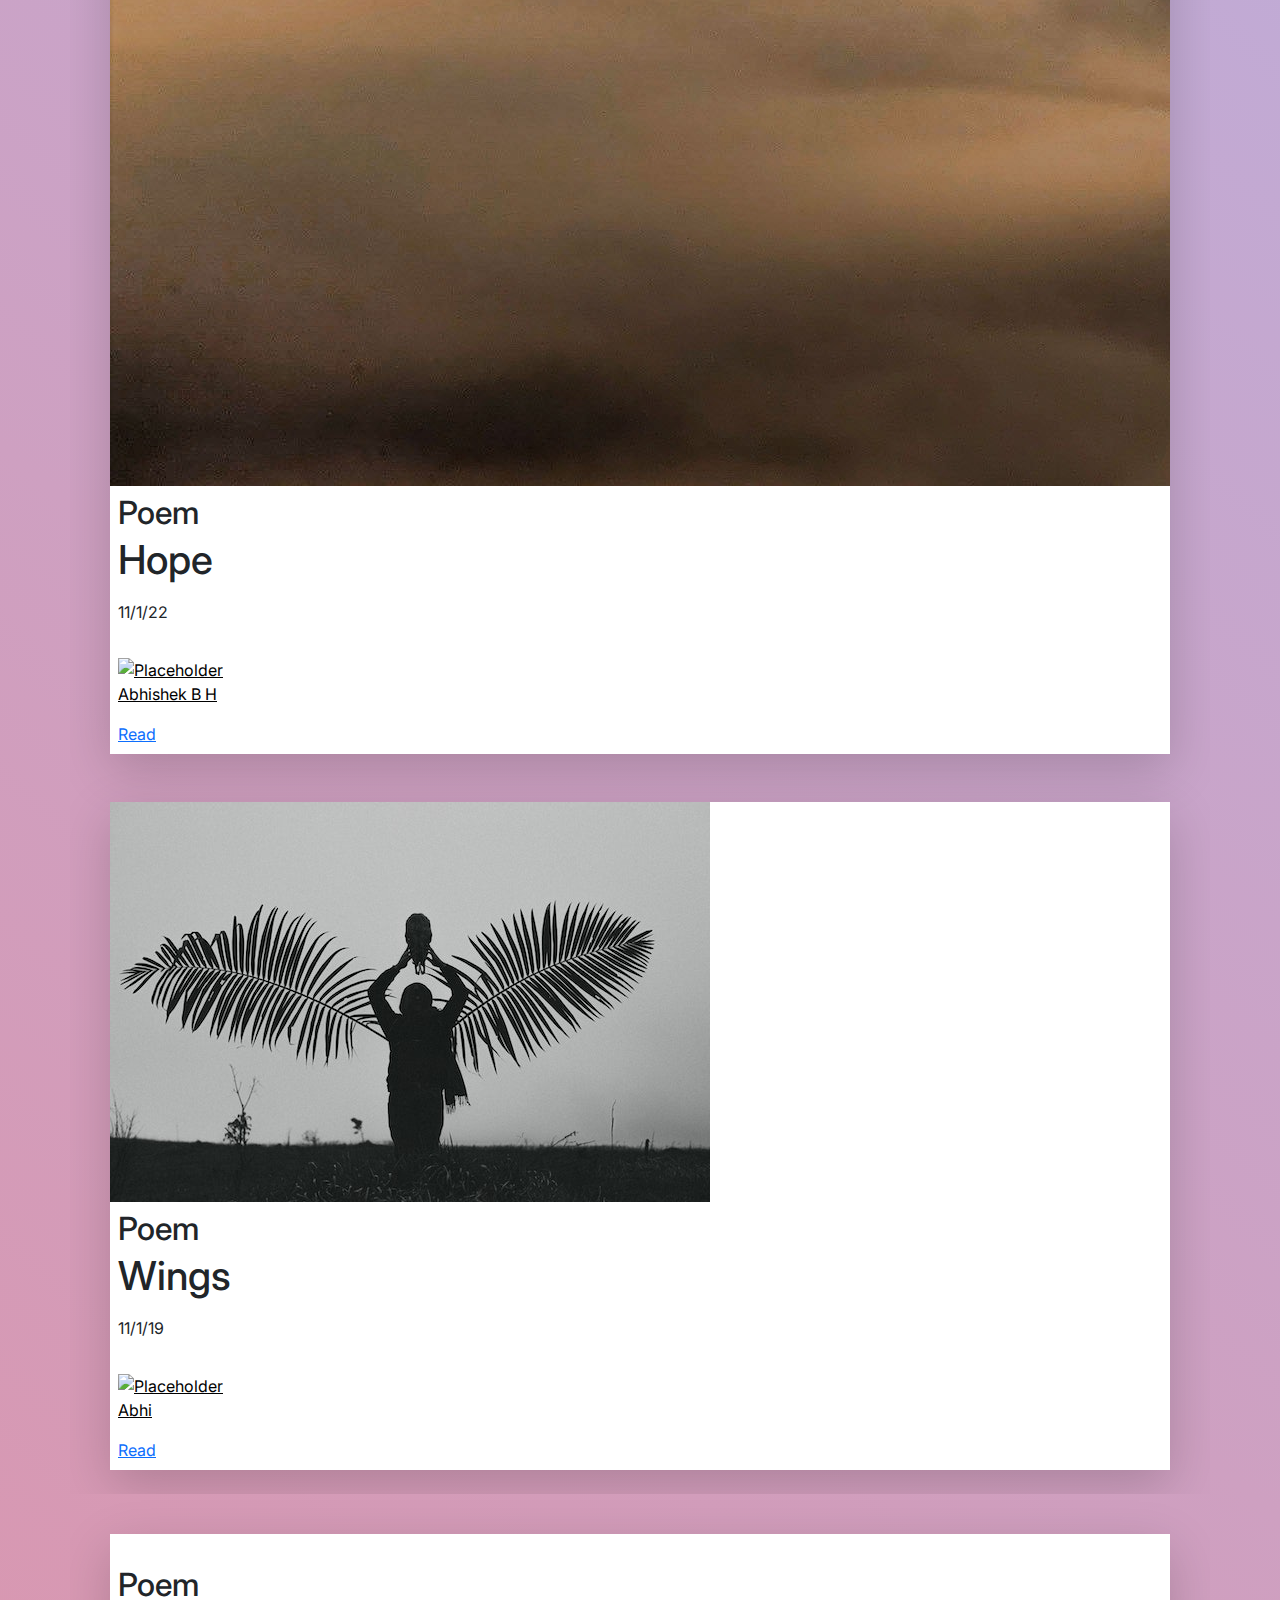
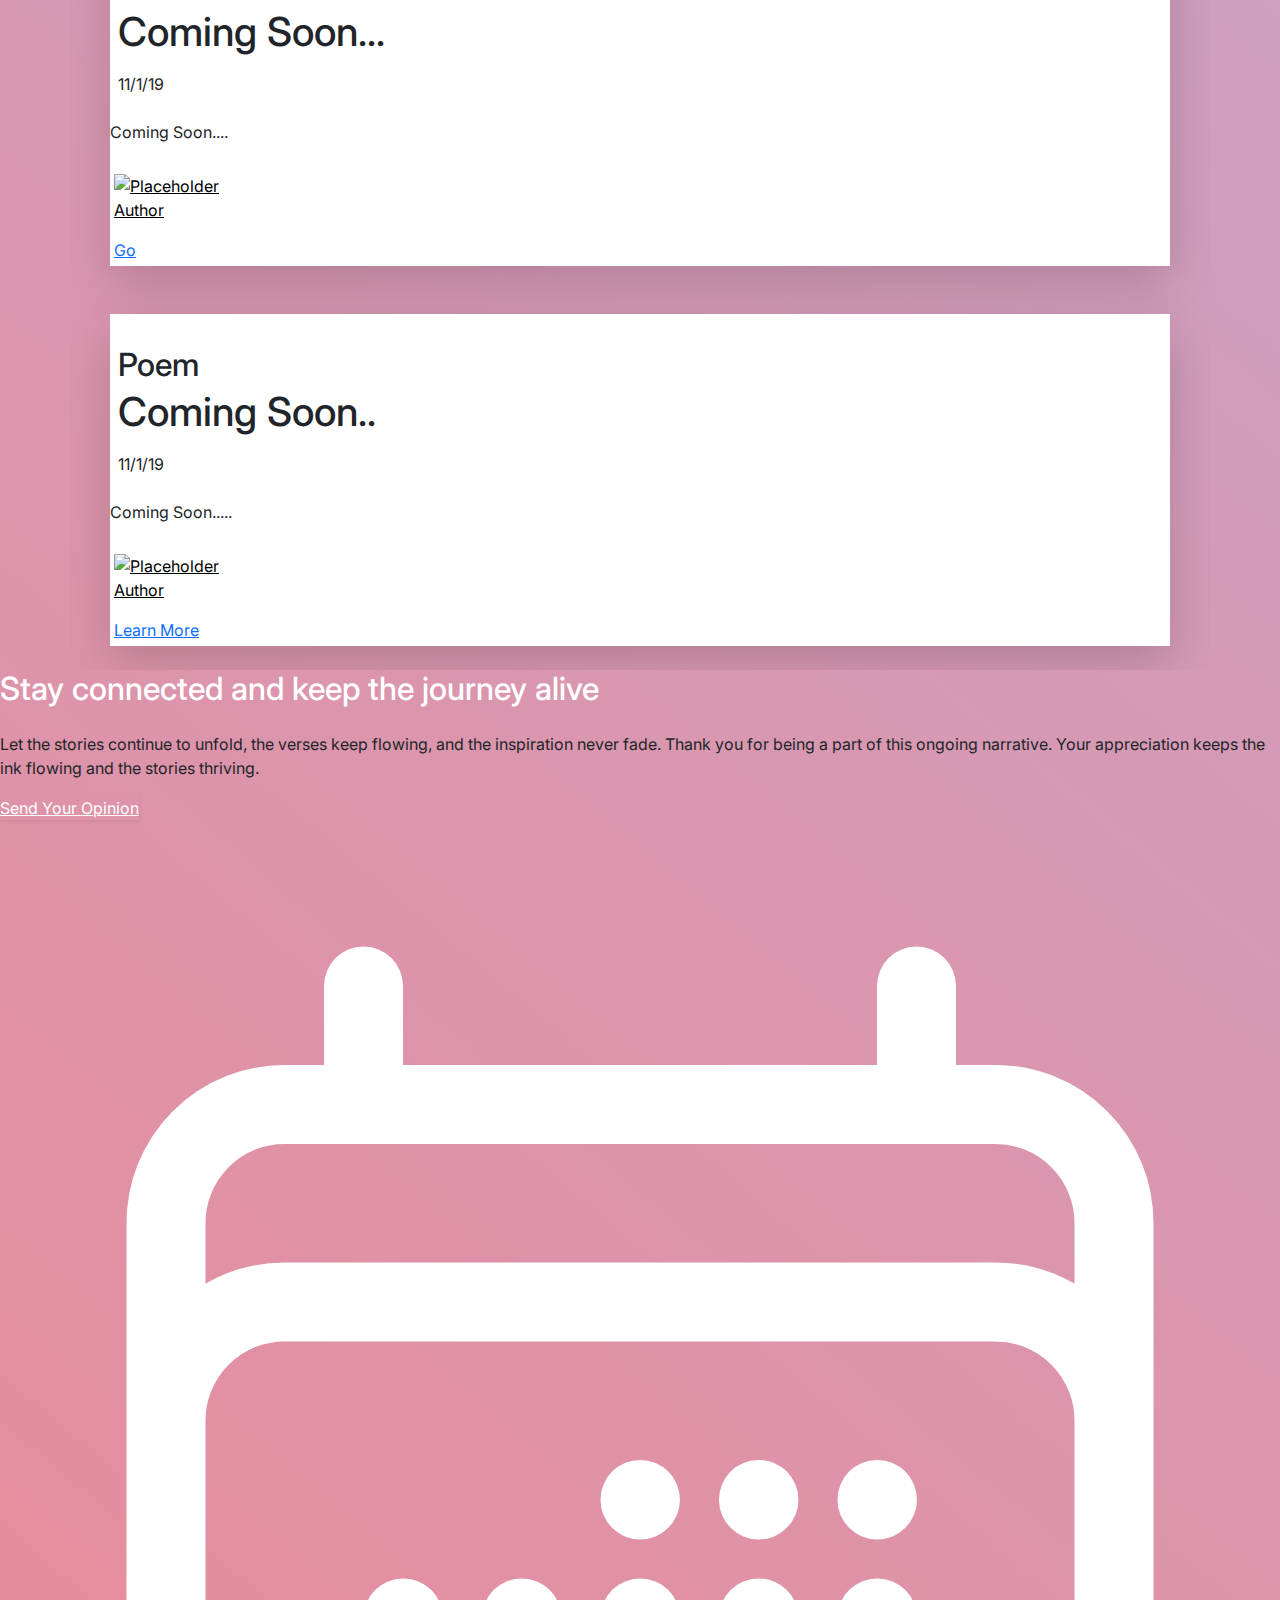
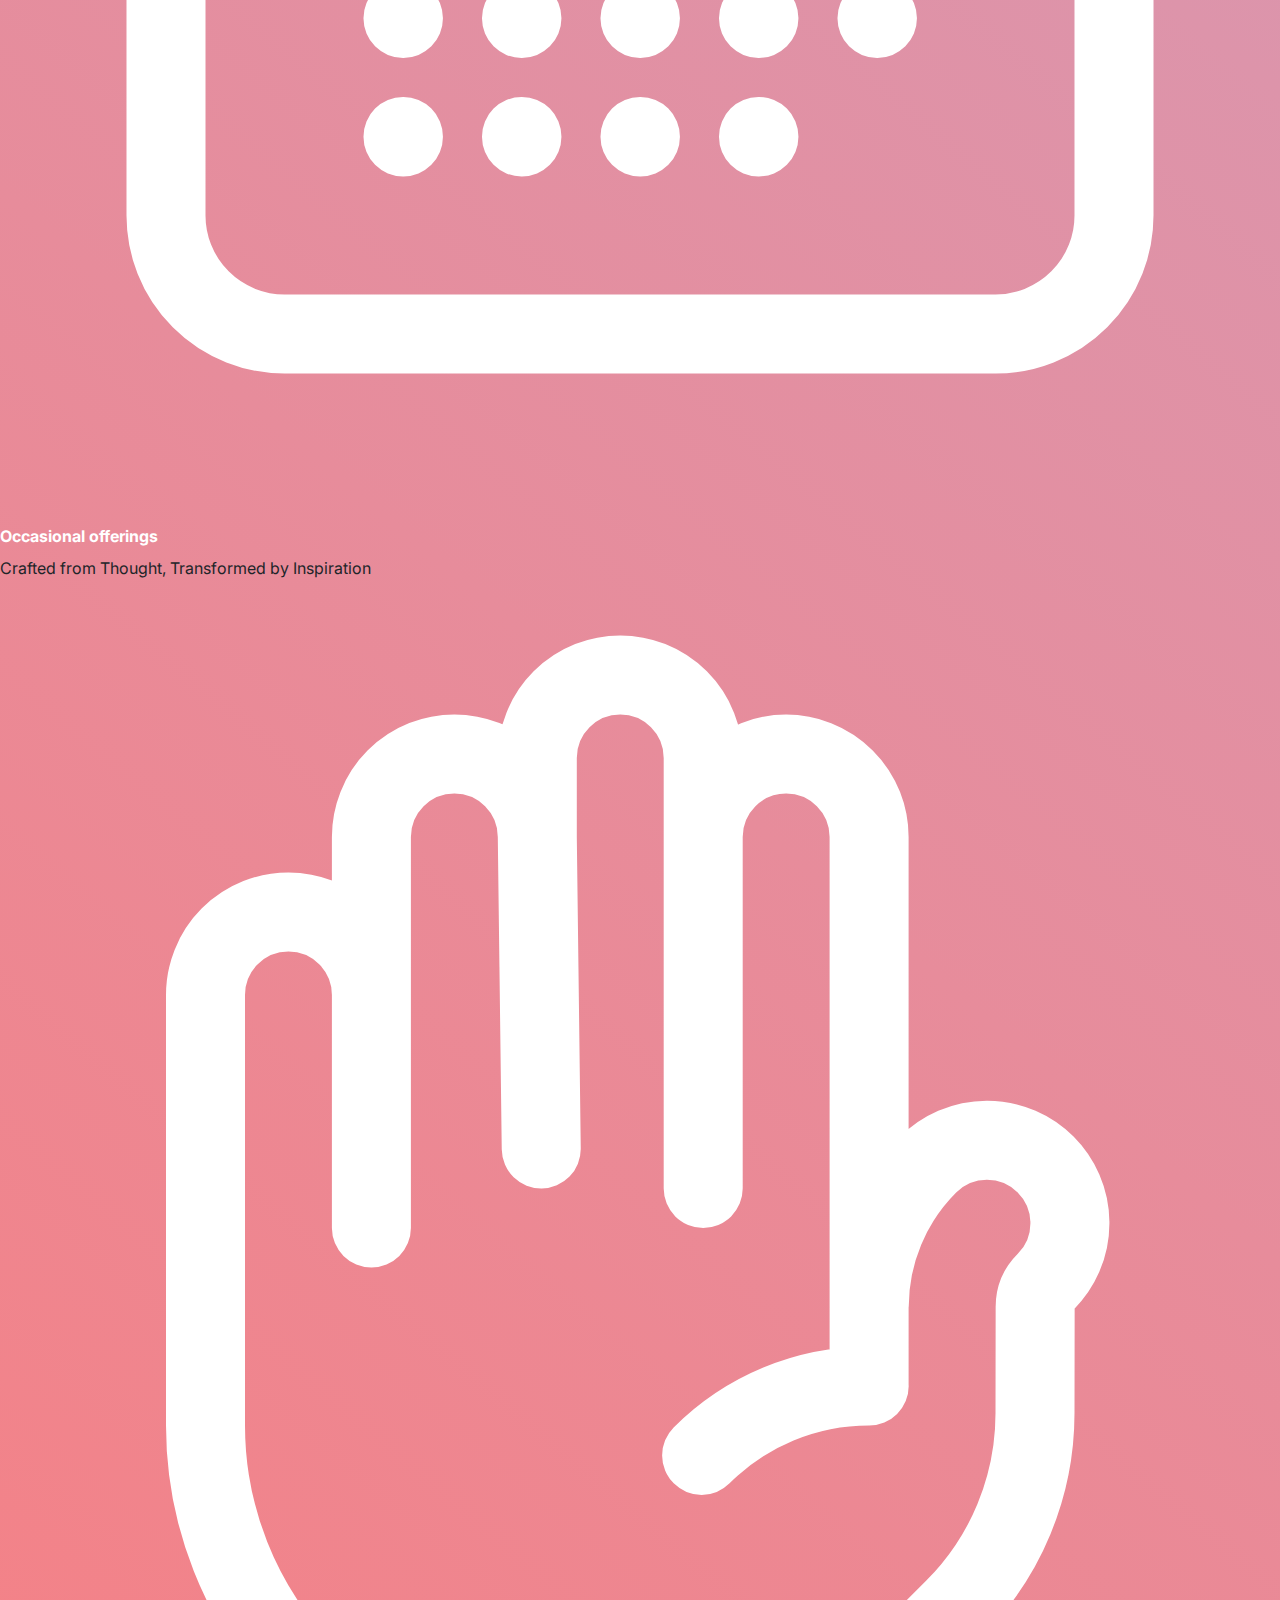
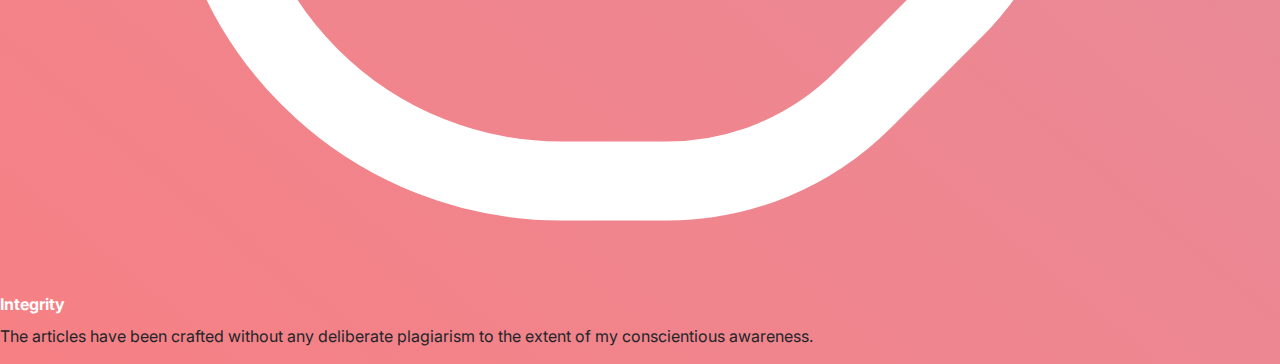
==== commit 1a3959db: "Update pg1.html" ====
--- a/pg1.html
+++ b/pg1.html
@@ -239,7 +239,7 @@
                             </p>
                         </header>
                         <p class="mb-4 text-base text-neutral-600 dark:text-neutral-200">
-                            Holding the place
+                            Coming Soon....
                         </p>
                         <footer class="flex items-center justify-between leading-none p-1 md:p-4">
                             <a class="flex items-center no-underline hover:underline text-black" href="#">
@@ -273,8 +273,7 @@
                             </p>
                         </header>
                         <p class="mb-4 text-base text-neutral-600 dark:text-neutral-200">
-                            Holding the
-                        </p>
+Coming Soon.....                        </p>
                         <footer class="flex items-center justify-between leading-none p-1 md:p-4">
                             <a class="flex items-center no-underline hover:underline text-black" href="#">
                                 <img alt="Placeholder" class="block rounded-full"
@@ -311,7 +310,7 @@
                     <div class="mt-6 flex max-w-md gap-x-4">
 
 
-                        <a type="submit" href="mailto:your@email.com?subject=Sharing%20My%20Opinion"
+                        <a type="submit" href="mailto:abhibh01234@gmail.com?subject=Sharing%20My%20Opinion"
                             class="flex-none rounded-md bg-indigo-500 px-3.5 py-2.5 text-sm font-semibold text-white shadow-sm hover:bg-indigo-400 focus-visible:outline focus-visible:outline-2 focus-visible:outline-offset-2 focus-visible:outline-indigo-500">Send
                             Your Opinion</a>
                     </div>
